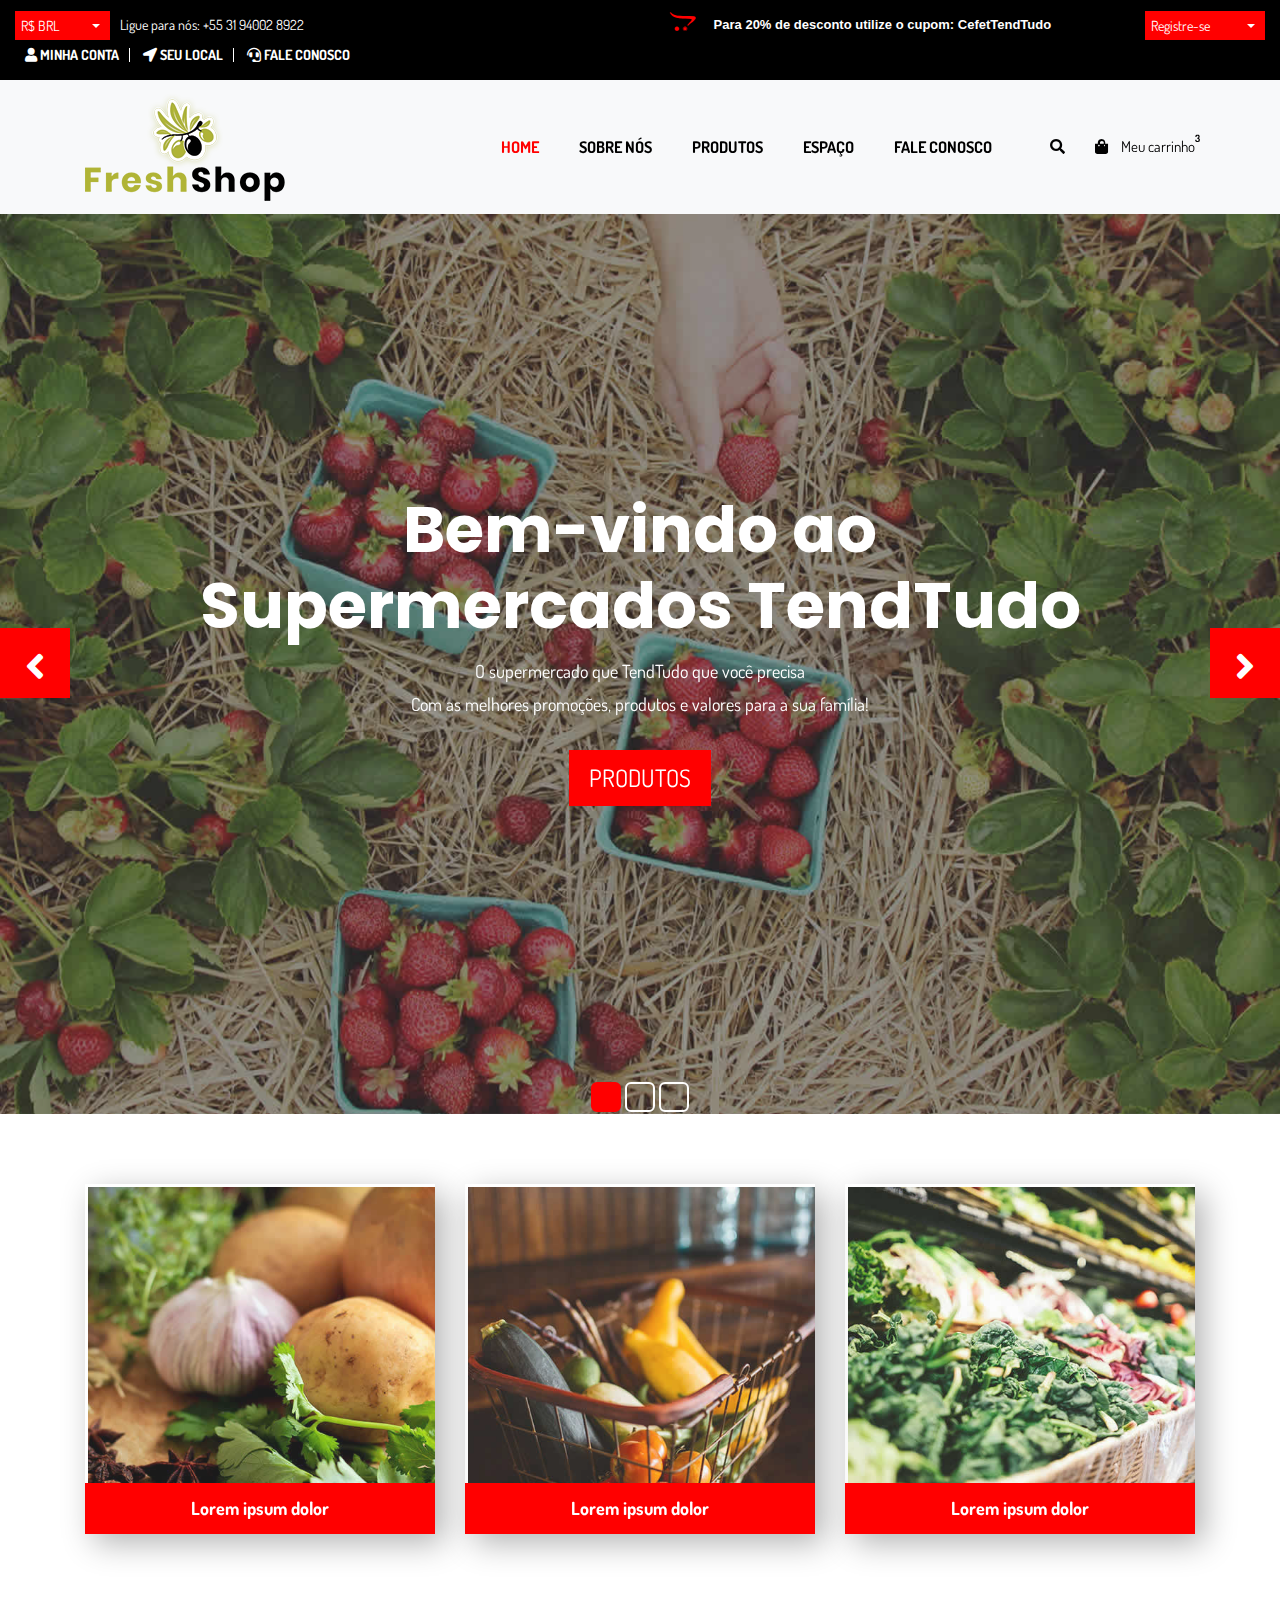
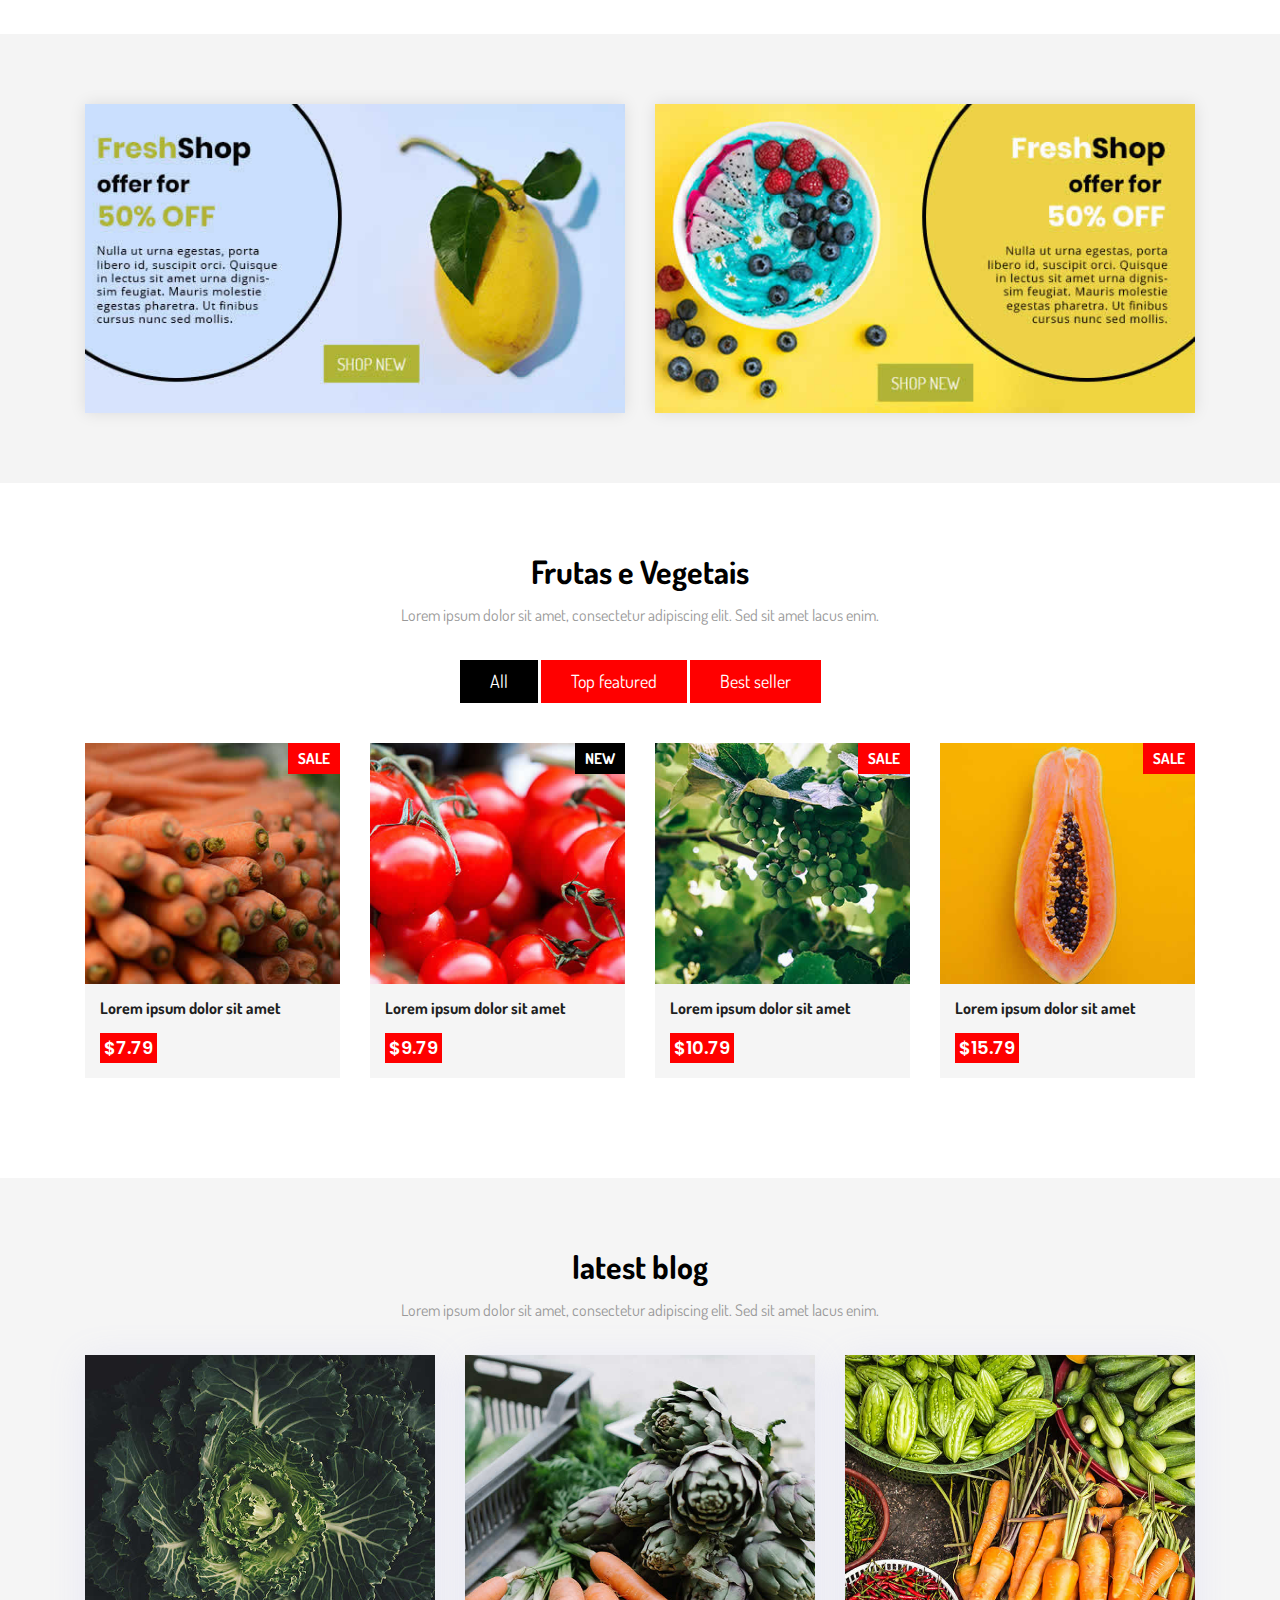
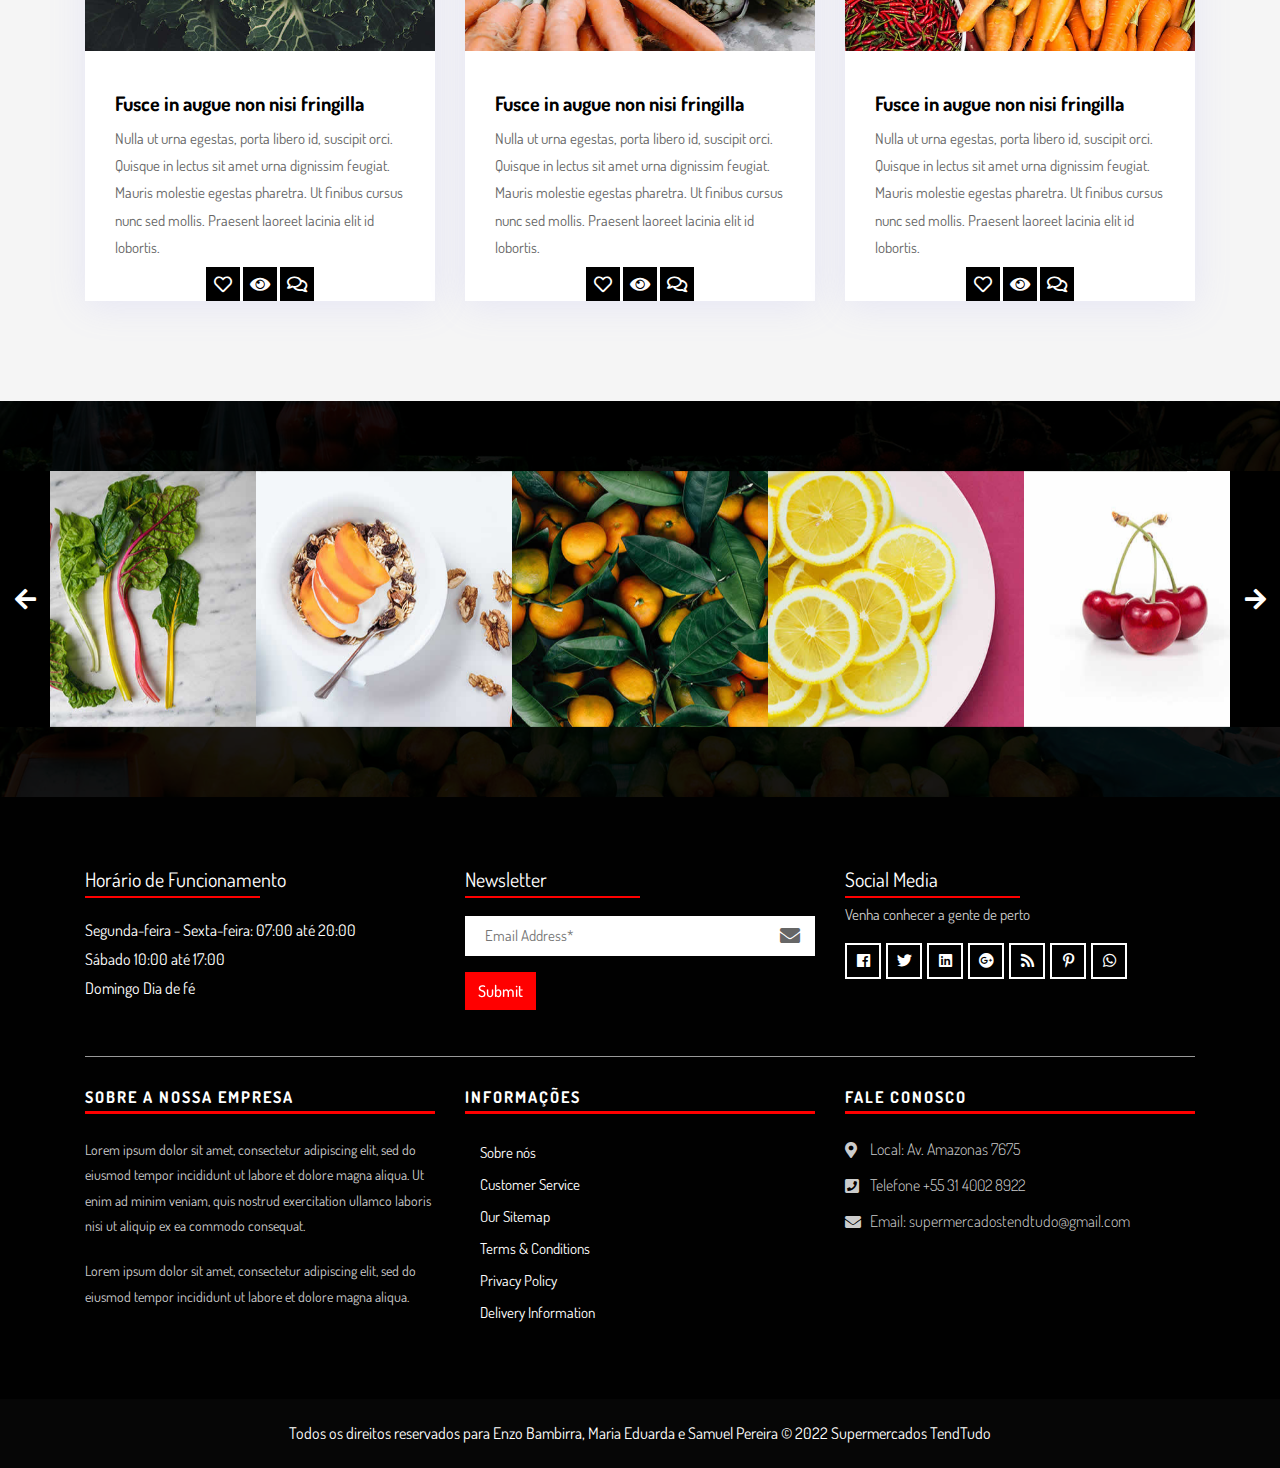
==== TendTudo/supermercado-view-web/src/main/webapp/WEB-INF/index.html @ 56665e5b "Criação camada de visão para web" ====
<!DOCTYPE html>
<html lang="en">
<!-- Basic -->

<head>
    <meta charset="utf-8">
    <meta http-equiv="X-UA-Compatible" content="IE=edge">

    <!-- Mobile Metas -->
    <meta name="viewport" content="width=device-width, initial-scale=1">

    <!-- Site Metas -->
    <title>Freshshop - Ecommerce Bootstrap 4 HTML Template</title>
    <meta name="keywords" content="">
    <meta name="description" content="">
    <meta name="author" content="">

    <!-- Site Icons -->
    <link rel="shortcut icon" href="images/favicon.ico" type="image/x-icon">
    <link rel="apple-touch-icon" href="images/apple-touch-icon.png">

    <!-- Bootstrap CSS -->
    <link rel="stylesheet" href="css/bootstrap.min.css">
    <!-- Site CSS -->
    <link rel="stylesheet" href="css/style.css">
    <!-- Responsive CSS -->
    <link rel="stylesheet" href="css/responsive.css">
    <!-- Custom CSS -->
    <link rel="stylesheet" href="css/custom.css">

    <!--[if lt IE 9]>
      <script src="https://oss.maxcdn.com/libs/html5shiv/3.7.0/html5shiv.js"></script>
      <script src="https://oss.maxcdn.com/libs/respond.js/1.4.2/respond.min.js"></script>
    <![endif]-->

</head>

<body>
    <!-- Start Main Top -->
    <div class="main-top">
        <div class="container-fluid">
            <div class="row">
                <div class="col-lg-6 col-md-6 col-sm-12 col-xs-12">
					<div class="custom-select-box">
                        <select id="basic" class="selectpicker show-tick form-control" data-placeholder="$ USD">
                            <option>R$ BRL</option>
                            <option>¥ JPY</option>
							<option>$ USD</option>
                            <option>€ EUR</option>
						</select>
                    </div>
                    <div class="right-phone-box">
                        <p>Ligue para nós: <a href="#"> +55 31 94002 8922</a></p>
                    </div>
                    <div class="our-link">
                        <ul>
                            <li><a href="#"><i class="fa fa-user s_color"></i> Minha Conta</a></li>
                            <li><a href="#"><i class="fas fa-location-arrow"></i> Seu local </a></li>
                            <li><a href="#"><i class="fas fa-headset"></i> Fale Conosco</a></li>
                        </ul>
                    </div>
                </div>
                <div class="col-lg-6 col-md-6 col-sm-12 col-xs-12">
					<div class="login-box">
						<select id="basic" class="selectpicker show-tick form-control" data-placeholder="Sign In">
							<option>Registre-se</option>
							<option>Login</option>
						</select>
					</div>
                    <div class="text-slid-box">
                        <div id="offer-box" class="carouselTicker">
                            <ul class="offer-box">
                                <li>
                                    <i class="fab fa-opencart"></i> Para 20% de desconto utilize o cupom: CefetTendTudo
                                </li>
                                <li>
                                    <i class="fab fa-opencart"></i> 50% - 80% de desconto em vegetais
                                </li>
                                <li>
                                    <i class="fab fa-opencart"></i> 10% de desconto em bebidas 
                                </li>
                                <li>
                                    <i class="fab fa-opencart"></i> 50% de desconto na padaria
                                </li>
                                <li>
                                    <i class="fab fa-opencart"></i> 10% de desconto em bebidas 
                                </li>
                                <li>
                                    <i class="fab fa-opencart"></i> 50% - 80% de desconto em vegetais
                                </li>
                                <li>
                                    <i class="fab fa-opencart"></i> 20% off Entire Purchase Promo code: offT30
                                </li>
                            </ul>
                        </div>
                    </div>
                </div>
            </div>
        </div>
    </div>
    <!-- End Main Top -->

    <!-- Start Main Top -->
    <header class="main-header">
        <!-- Start Navigation -->
        <nav class="navbar navbar-expand-lg navbar-light bg-light navbar-default bootsnav">
            <div class="container">
                <!-- Start Header Navigation -->
                <div class="navbar-header">
                    <button class="navbar-toggler" type="button" data-toggle="collapse" data-target="#navbar-menu" aria-controls="navbars-rs-food" aria-expanded="false" aria-label="Toggle navigation">
                    <i class="fa fa-bars"></i>
                </button>
                    <a class="navbar-brand" href="index.html"><img src="images/logo.png" class="logo" alt=""></a>
                </div>
                <!-- End Header Navigation -->

                <!-- Collect the nav links, forms, and other content for toggling -->
                <div class="collapse navbar-collapse" id="navbar-menu">
                    <ul class="nav navbar-nav ml-auto" data-in="fadeInDown" data-out="fadeOutUp">
                        <li class="nav-item active"><a class="nav-link" href="index.html">Home</a></li>
                        <li class="nav-item"><a class="nav-link" href="about.html">Sobre nós</a></li>
                        <li class="dropdown">
                            <a href="#" class="nav-link dropdown-toggle arrow" data-toggle="dropdown">PRODUTOS</a>
                            <ul class="dropdown-menu">
								<li><a href="shop.html">Produtos</a></li>
								<li><a href="shop-detail.html">Detalhe dos produtos</a></li>
                                <li><a href="cart.html">Carrinho</a></li>
                                <li><a href="checkout.html">Retirar Produto</a></li>
                                <li><a href="my-account.html">Minha conta</a></li>
                                <li><a href="wishlist.html">Wishlist</a></li>
                            </ul>
                        </li>
                        <li class="nav-item"><a class="nav-link" href="gallery.html">Espaço</a></li>
                        <li class="nav-item"><a class="nav-link" href="contact-us.html">Fale Conosco</a></li>
                    </ul>
                </div>
                <!-- /.navbar-collapse -->

                <!-- Start Atribute Navigation -->
                <div class="attr-nav">
                    <ul>
                        <li class="search"><a href="#"><i class="fa fa-search"></i></a></li>
                        <li class="side-menu">
							<a href="#">
								<i class="fa fa-shopping-bag"></i>
								<span class="badge">3</span> <!-- Número do Carrinho -->
								<p style="margin-left: 10px;">Meu carrinho</p>
							</a>
						</li>
                    </ul>
                </div>
                <!-- End Atribute Navigation -->
            </div>
            <!-- Start Side Menu -->
            <div class="side">
                <a href="#" class="close-side"><i class="fa fa-times"></i></a>
                <li class="cart-box">
                    <ul class="cart-list">
                        <li>
                            <a href="#" class="photo"><img src="images/img-pro-01.jpg" class="cart-thumb" alt="" /></a>
                            <h6><a href="#">Delica omtantur </a></h6>
                            <p>1x - <span class="price">$80.00</span></p>
                        </li>
                        <li>
                            <a href="#" class="photo"><img src="images/img-pro-02.jpg" class="cart-thumb" alt="" /></a>
                            <h6><a href="#">Omnes ocurreret</a></h6>
                            <p>1x - <span class="price">$60.00</span></p>
                        </li>
                        <li>
                            <a href="#" class="photo"><img src="images/img-pro-03.jpg" class="cart-thumb" alt="" /></a>
                            <h6><a href="#">Agam facilisis</a></h6>
                            <p>1x - <span class="price">$40.00</span></p>
                        </li>
                        <li class="total">
                            <a href="#" class="btn btn-default hvr-hover btn-cart">VIEW CART</a>
                            <span class="float-right"><strong>Total</strong>: $180.00</span>
                        </li>
                    </ul>
                </li>
            </div>
            <!-- End Side Menu -->
        </nav>
        <!-- End Navigation -->
    </header>
    <!-- End Main Top -->

    <!-- Start Top Search -->
    <div class="top-search">
        <div class="container">
            <div class="input-group">
                <span class="input-group-addon"><i class="fa fa-search"></i></span>
                <input type="text" class="form-control" placeholder="Search">
                <span class="input-group-addon close-search"><i class="fa fa-times"></i></span>
            </div>
        </div>
    </div>
    <!-- End Top Search -->

    <!-- Start Slider -->
    <div id="slides-shop" class="cover-slides">
        <ul class="slides-container">
            <li class="text-center">
                <img src="images/banner-01.jpg" alt="">
                <div class="container">
                    <div class="row">
                        <div class="col-md-12">
                            <h1 class="m-b-20"><strong>Bem-vindo ao <br> Supermercados TendTudo</strong></h1>
                            <p class="m-b-40">O supermercado que TendTudo que você precisa <br> Com as melhores promoções, produtos e valores para a sua família!</p>
                            <p><a class="btn hvr-hover" href="#">Produtos</a></p>
                        </div>
                    </div>
                </div>
            </li>
            <li class="text-center">
                <img src="images/banner-02.jpg" alt="">
                <div class="container">
                    <div class="row">
                        <div class="col-md-12">
                            <h1 class="m-b-20"><strong>Bem-vindo ao <br> Supermercados TendTudo</strong></h1>
                            <p class="m-b-40">O supermercado que TendTudo que você precisa <br> Com as melhores promoções, produtos e valores para a sua família!</p>
                            <p><a class="btn hvr-hover" href="#">Produtos</a></p>
                        </div>
                    </div>
                </div>
            </li>
            <li class="text-center">
                <img src="images/banner-03.jpg" alt="">
                <div class="container">
                    <div class="row">
                        <div class="col-md-12">
                            <h1 class="m-b-20"><strong>Bem-vindo ao <br> Supermercados TendTudo</strong></h1>   
                            <p class="m-b-40">O supermercado que TendTudo que você precisa <br> Com as melhores promoções, produtos e valores para a sua família!</p>
                            <p><a class="btn hvr-hover" href="#">Produtos</a></p>
                        </div>
                    </div>
                </div>
            </li>
        </ul>
        <div class="slides-navigation">
            <a href="#" class="next"><i class="fa fa-angle-right" aria-hidden="true"></i></a>
            <a href="#" class="prev"><i class="fa fa-angle-left" aria-hidden="true"></i></a>
        </div>
    </div>
    <!-- End Slider -->

    <!-- Start Categories  -->
    <div class="categories-shop">
        <div class="container">
            <div class="row">
                <div class="col-lg-4 col-md-4 col-sm-12 col-xs-12">
                    <div class="shop-cat-box">
                        <img class="img-fluid" src="images/categories_img_01.jpg" alt="" />
                        <a class="btn hvr-hover" href="#">Lorem ipsum dolor</a>
                    </div>
                </div>
                <div class="col-lg-4 col-md-4 col-sm-12 col-xs-12">
                    <div class="shop-cat-box">
                        <img class="img-fluid" src="images/categories_img_02.jpg" alt="" />
                        <a class="btn hvr-hover" href="#">Lorem ipsum dolor</a>
                    </div>
                </div>
                <div class="col-lg-4 col-md-4 col-sm-12 col-xs-12">
                    <div class="shop-cat-box">
                        <img class="img-fluid" src="images/categories_img_03.jpg" alt="" />
                        <a class="btn hvr-hover" href="#">Lorem ipsum dolor</a>
                    </div>
                </div>
            </div>
        </div>
    </div>
    <!-- End Categories -->
	
	<div class="box-add-products">
		<div class="container">
			<div class="row">
				<div class="col-lg-6 col-md-6 col-sm-12">
					<div class="offer-box-products">
						<img class="img-fluid" src="images/add-img-01.jpg" alt="" />
					</div>
				</div>
				<div class="col-lg-6 col-md-6 col-sm-12">
					<div class="offer-box-products">
						<img class="img-fluid" src="images/add-img-02.jpg" alt="" />
					</div>
				</div>
			</div>
		</div>
	</div>

    <!-- Start Products  -->
    <div class="products-box">
        <div class="container">
            <div class="row">
                <div class="col-lg-12">
                    <div class="title-all text-center">
                        <h1>Frutas e Vegetais</h1>
                        <p>Lorem ipsum dolor sit amet, consectetur adipiscing elit. Sed sit amet lacus enim.</p>
                    </div>
                </div>
            </div>
            <div class="row">
                <div class="col-lg-12">
                    <div class="special-menu text-center">
                        <div class="button-group filter-button-group">
                            <button class="active" data-filter="*">All</button>
                            <button data-filter=".top-featured">Top featured</button>
                            <button data-filter=".best-seller">Best seller</button>
                        </div>
                    </div>
                </div>
            </div>

            <div class="row special-list">
                <div class="col-lg-3 col-md-6 special-grid best-seller">
                    <div class="products-single fix">
                        <div class="box-img-hover">
                            <div class="type-lb">
                                <p class="sale">Sale</p>
                            </div>
                            <img src="images/img-pro-01.jpg" class="img-fluid" alt="Image">
                            <div class="mask-icon">
                                <ul>
                                    <li><a href="#" data-toggle="tooltip" data-placement="right" title="View"><i class="fas fa-eye"></i></a></li>
                                    <li><a href="#" data-toggle="tooltip" data-placement="right" title="Compare"><i class="fas fa-sync-alt"></i></a></li>
                                    <li><a href="#" data-toggle="tooltip" data-placement="right" title="Add to Wishlist"><i class="far fa-heart"></i></a></li>
                                </ul>
                                <a class="cart" href="#">Add to Cart</a>
                            </div>
                        </div>
                        <div class="why-text">
                            <h4>Lorem ipsum dolor sit amet</h4>
                            <h5> $7.79</h5>
                        </div>
                    </div>
                </div>

                <div class="col-lg-3 col-md-6 special-grid top-featured">
                    <div class="products-single fix">
                        <div class="box-img-hover">
                            <div class="type-lb">
                                <p class="new">New</p>
                            </div>
                            <img src="images/img-pro-02.jpg" class="img-fluid" alt="Image">
                            <div class="mask-icon">
                                <ul>
                                    <li><a href="#" data-toggle="tooltip" data-placement="right" title="View"><i class="fas fa-eye"></i></a></li>
                                    <li><a href="#" data-toggle="tooltip" data-placement="right" title="Compare"><i class="fas fa-sync-alt"></i></a></li>
                                    <li><a href="#" data-toggle="tooltip" data-placement="right" title="Add to Wishlist"><i class="far fa-heart"></i></a></li>
                                </ul>
                                <a class="cart" href="#">Add to Cart</a>
                            </div>
                        </div>
                        <div class="why-text">
                            <h4>Lorem ipsum dolor sit amet</h4>
                            <h5> $9.79</h5>
                        </div>
                    </div>
                </div>

                <div class="col-lg-3 col-md-6 special-grid top-featured">
                    <div class="products-single fix">
                        <div class="box-img-hover">
                            <div class="type-lb">
                                <p class="sale">Sale</p>
                            </div>
                            <img src="images/img-pro-03.jpg" class="img-fluid" alt="Image">
                            <div class="mask-icon">
                                <ul>
                                    <li><a href="#" data-toggle="tooltip" data-placement="right" title="View"><i class="fas fa-eye"></i></a></li>
                                    <li><a href="#" data-toggle="tooltip" data-placement="right" title="Compare"><i class="fas fa-sync-alt"></i></a></li>
                                    <li><a href="#" data-toggle="tooltip" data-placement="right" title="Add to Wishlist"><i class="far fa-heart"></i></a></li>
                                </ul>
                                <a class="cart" href="#">Add to Cart</a>
                            </div>
                        </div>
                        <div class="why-text">
                            <h4>Lorem ipsum dolor sit amet</h4>
                            <h5> $10.79</h5>
                        </div>
                    </div>
                </div>

                <div class="col-lg-3 col-md-6 special-grid best-seller">
                    <div class="products-single fix">
                        <div class="box-img-hover">
                            <div class="type-lb">
                                <p class="sale">Sale</p>
                            </div>
                            <img src="images/img-pro-04.jpg" class="img-fluid" alt="Image">
                            <div class="mask-icon">
                                <ul>
                                    <li><a href="#" data-toggle="tooltip" data-placement="right" title="View"><i class="fas fa-eye"></i></a></li>
                                    <li><a href="#" data-toggle="tooltip" data-placement="right" title="Compare"><i class="fas fa-sync-alt"></i></a></li>
                                    <li><a href="#" data-toggle="tooltip" data-placement="right" title="Add to Wishlist"><i class="far fa-heart"></i></a></li>
                                </ul>
                                <a class="cart" href="#">Add to Cart</a>
                            </div>
                        </div>
                        <div class="why-text">
                            <h4>Lorem ipsum dolor sit amet</h4>
                            <h5> $15.79</h5>
                        </div>
                    </div>
                </div>
            </div>
        </div>
    </div>
    <!-- End Products  -->

    <!-- Start Blog  -->
    <div class="latest-blog">
        <div class="container">
            <div class="row">
                <div class="col-lg-12">
                    <div class="title-all text-center">
                        <h1>latest blog</h1>
                        <p>Lorem ipsum dolor sit amet, consectetur adipiscing elit. Sed sit amet lacus enim.</p>
                    </div>
                </div>
            </div>
            <div class="row">
                <div class="col-md-6 col-lg-4 col-xl-4">
                    <div class="blog-box">
                        <div class="blog-img">
                            <img class="img-fluid" src="images/blog-img.jpg" alt="" />
                        </div>
                        <div class="blog-content">
                            <div class="title-blog">
                                <h3>Fusce in augue non nisi fringilla</h3>
                                <p>Nulla ut urna egestas, porta libero id, suscipit orci. Quisque in lectus sit amet urna dignissim feugiat. Mauris molestie egestas pharetra. Ut finibus cursus nunc sed mollis. Praesent laoreet lacinia elit id lobortis.</p>
                            </div>
                            <ul class="option-blog">
                                <li><a href="#"><i class="far fa-heart"></i></a></li>
                                <li><a href="#"><i class="fas fa-eye"></i></a></li>
                                <li><a href="#"><i class="far fa-comments"></i></a></li>
                            </ul>
                        </div>
                    </div>
                </div>
                <div class="col-md-6 col-lg-4 col-xl-4">
                    <div class="blog-box">
                        <div class="blog-img">
                            <img class="img-fluid" src="images/blog-img-01.jpg" alt="" />
                        </div>
                        <div class="blog-content">
                            <div class="title-blog">
                                <h3>Fusce in augue non nisi fringilla</h3>
                                <p>Nulla ut urna egestas, porta libero id, suscipit orci. Quisque in lectus sit amet urna dignissim feugiat. Mauris molestie egestas pharetra. Ut finibus cursus nunc sed mollis. Praesent laoreet lacinia elit id lobortis.</p>
                            </div>
                            <ul class="option-blog">
                                <li><a href="#"><i class="far fa-heart"></i></a></li>
                                <li><a href="#"><i class="fas fa-eye"></i></a></li>
                                <li><a href="#"><i class="far fa-comments"></i></a></li>
                            </ul>
                        </div>
                    </div>
                </div>
                <div class="col-md-6 col-lg-4 col-xl-4">
                    <div class="blog-box">
                        <div class="blog-img">
                            <img class="img-fluid" src="images/blog-img-02.jpg" alt="" />
                        </div>
                        <div class="blog-content">
                            <div class="title-blog">
                                <h3>Fusce in augue non nisi fringilla</h3>
                                <p>Nulla ut urna egestas, porta libero id, suscipit orci. Quisque in lectus sit amet urna dignissim feugiat. Mauris molestie egestas pharetra. Ut finibus cursus nunc sed mollis. Praesent laoreet lacinia elit id lobortis.</p>
                            </div>
                            <ul class="option-blog">
                                <li><a href="#"><i class="far fa-heart"></i></a></li>
                                <li><a href="#"><i class="fas fa-eye"></i></a></li>
                                <li><a href="#"><i class="far fa-comments"></i></a></li>
                            </ul>
                        </div>
                    </div>
                </div>
            </div>
        </div>
    </div>
    <!-- End Blog  -->


    <!-- Start Instagram Feed  -->
    <div class="instagram-box">
        <div class="main-instagram owl-carousel owl-theme">
            <div class="item">
                <div class="ins-inner-box">
                    <img src="images/instagram-img-01.jpg" alt="" />
                    <div class="hov-in">
                        <a href="#"><i class="fab fa-instagram"></i></a>
                    </div>
                </div>
            </div>
            <div class="item">
                <div class="ins-inner-box">
                    <img src="images/instagram-img-02.jpg" alt="" />
                    <div class="hov-in">
                        <a href="#"><i class="fab fa-instagram"></i></a>
                    </div>
                </div>
            </div>
            <div class="item">
                <div class="ins-inner-box">
                    <img src="images/instagram-img-03.jpg" alt="" />
                    <div class="hov-in">
                        <a href="#"><i class="fab fa-instagram"></i></a>
                    </div>
                </div>
            </div>
            <div class="item">
                <div class="ins-inner-box">
                    <img src="images/instagram-img-04.jpg" alt="" />
                    <div class="hov-in">
                        <a href="#"><i class="fab fa-instagram"></i></a>
                    </div>
                </div>
            </div>
            <div class="item">
                <div class="ins-inner-box">
                    <img src="images/instagram-img-05.jpg" alt="" />
                    <div class="hov-in">
                        <a href="#"><i class="fab fa-instagram"></i></a>
                    </div>
                </div>
            </div>
            <div class="item">
                <div class="ins-inner-box">
                    <img src="images/instagram-img-06.jpg" alt="" />
                    <div class="hov-in">
                        <a href="#"><i class="fab fa-instagram"></i></a>
                    </div>
                </div>
            </div>
            <div class="item">
                <div class="ins-inner-box">
                    <img src="images/instagram-img-07.jpg" alt="" />
                    <div class="hov-in">
                        <a href="#"><i class="fab fa-instagram"></i></a>
                    </div>
                </div>
            </div>
            <div class="item">
                <div class="ins-inner-box">
                    <img src="images/instagram-img-08.jpg" alt="" />
                    <div class="hov-in">
                        <a href="#"><i class="fab fa-instagram"></i></a>
                    </div>
                </div>
            </div>
            <div class="item">
                <div class="ins-inner-box">
                    <img src="images/instagram-img-09.jpg" alt="" />
                    <div class="hov-in">
                        <a href="#"><i class="fab fa-instagram"></i></a>
                    </div>
                </div>
            </div>
            <div class="item">
                <div class="ins-inner-box">
                    <img src="images/instagram-img-05.jpg" alt="" />
                    <div class="hov-in">
                        <a href="#"><i class="fab fa-instagram"></i></a>
                    </div>
                </div>
            </div>
        </div>
    </div>
    <!-- End Instagram Feed  -->


    <!-- Start Footer  -->
    <footer>
        <div class="footer-main">
            <div class="container">
				<div class="row">
					<div class="col-lg-4 col-md-12 col-sm-12">
						<div class="footer-top-box">
							<h3>Horário de Funcionamento</h3>
							<ul class="list-time">
								<li>Segunda-feira - Sexta-feira: 07:00 até 20:00</li> <li>Sábado 10:00 até 17:00</li> <li>Domingo <span>Dia de fé</span></li>
							</ul>
						</div>
					</div>
					<div class="col-lg-4 col-md-12 col-sm-12">
						<div class="footer-top-box">
							<h3>Newsletter</h3>
							<form class="newsletter-box">
								<div class="form-group">
									<input class="" type="email" name="Email" placeholder="Email Address*" />
									<i class="fa fa-envelope"></i>
								</div>
								<button class="btn hvr-hover" type="submit">Submit</button>
							</form>
						</div>
					</div>
					<div class="col-lg-4 col-md-12 col-sm-12">
						<div class="footer-top-box">
							<h3>Social Media</h3>
							<p>Venha conhecer a gente de perto</p>
							<ul>
                                <li><a href="#"><i class="fab fa-facebook" aria-hidden="true"></i></a></li>
                                <li><a href="#"><i class="fab fa-twitter" aria-hidden="true"></i></a></li>
                                <li><a href="#"><i class="fab fa-linkedin" aria-hidden="true"></i></a></li>
                                <li><a href="#"><i class="fab fa-google-plus" aria-hidden="true"></i></a></li>
                                <li><a href="#"><i class="fa fa-rss" aria-hidden="true"></i></a></li>
                                <li><a href="#"><i class="fab fa-pinterest-p" aria-hidden="true"></i></a></li>
                                <li><a href="#"><i class="fab fa-whatsapp" aria-hidden="true"></i></a></li>
                            </ul>
						</div>
					</div>
				</div>
				<hr>
                <div class="row">
                    <div class="col-lg-4 col-md-12 col-sm-12">
                        <div class="footer-widget">
                            <h4>Sobre a nossa empresa </h4>
                            <p>Lorem ipsum dolor sit amet, consectetur adipiscing elit, sed do eiusmod tempor incididunt ut labore et dolore magna aliqua. Ut enim ad minim veniam, quis nostrud exercitation ullamco laboris nisi ut aliquip ex ea commodo consequat.</p> 
							<p>Lorem ipsum dolor sit amet, consectetur adipiscing elit, sed do eiusmod tempor incididunt ut labore et dolore magna aliqua. </p> 							
                        </div>
                    </div>
                    <div class="col-lg-4 col-md-12 col-sm-12">
                        <div class="footer-link">
                            <h4>Informações</h4>
                            <ul>
                                <li><a href="#">Sobre nós</a></li>
                                <li><a href="#">Customer Service</a></li>
                                <li><a href="#">Our Sitemap</a></li>
                                <li><a href="#">Terms &amp; Conditions</a></li>
                                <li><a href="#">Privacy Policy</a></li>
                                <li><a href="#">Delivery Information</a></li>
                            </ul>
                        </div>
                    </div>
                    <div class="col-lg-4 col-md-12 col-sm-12">
                        <div class="footer-link-contact">
                            <h4>Fale Conosco</h4>
                            <ul>
                                <li>
                                    <p><i class="fas fa-map-marker-alt"></i>Local: Av. Amazonas 7675 <br>
                                </li>
                                <li>
                                    <p><i class="fas fa-phone-square"></i>Telefone <a href="tel:+1-888705770">+55 31 4002 8922</a></p>
                                </li>
                                <li>
                                    <p><i class="fas fa-envelope"></i>Email: <a href="mailto:supermercadostendtudo@gmail.com">supermercadostendtudo@gmail.com</a></p>
                                </li>
                            </ul>
                        </div>
                    </div>
                </div>
            </div>
        </div>
    </footer>
    <!-- End Footer  -->

    <!-- Start copyright  -->
    <div class="footer-copyright">
        <p class="footer-company">Todos os direitos reservados para Enzo Bambirra, Maria Eduarda e Samuel Pereira &copy; 2022 <a href="#">Supermercados TendTudo</a>
    </div>
    <!-- End copyright  -->

    <a href="#" id="back-to-top" title="Back to top" style="display: none;">&uarr;</a>

    <!-- ALL JS FILES -->
    <script src="js/jquery-3.2.1.min.js"></script>
    <script src="js/popper.min.js"></script>
    <script src="js/bootstrap.min.js"></script>
    <!-- ALL PLUGINS -->
    <script src="js/jquery.superslides.min.js"></script>
    <script src="js/bootstrap-select.js"></script>
    <script src="js/inewsticker.js"></script>
    <script src="js/bootsnav.js."></script>
    <script src="js/images-loded.min.js"></script>
    <script src="js/isotope.min.js"></script>
    <script src="js/owl.carousel.min.js"></script>
    <script src="js/baguetteBox.min.js"></script>
    <script src="js/form-validator.min.js"></script>
    <script src="js/contact-form-script.js"></script>
    <script src="js/custom.js"></script>
</body>

</html>
---- TendTudo/supermercado-view-web/src/main/webapp/WEB-INF/css/style.css ----
/*------------------------------------------------------------------
    IMPORT FONTS
-------------------------------------------------------------------*/

@import url('https://fonts.googleapis.com/css?family=Poppins:400,500,600,700,800');
@import url('https://fonts.googleapis.com/css?family=Dosis:200,300,400,500,600,700');


/*

    font-family: 'Poppins', sans-serif;

    font-family: 'Dosis', sans-serif;

*/

/*------------------------------------------------------------------
    IMPORT FILES
-------------------------------------------------------------------*/

@import url(all.css);
@import url(superslides.css);
@import url(bootstrap-select.css);
@import url(carousel-ticker.css);
@import url(code_animate.css);
@import url(bootsnav.css);
@import url(owl.carousel.min.css);
@import url(jquery-ui.css);
@import url(nice-select.css);
@import url(baguetteBox.min.css);

/*------------------------------------------------------------------
    SKELETON
-------------------------------------------------------------------*/
 body {
     color: #666666;
     font-size: 15px;
     font-family: 'Dosis', sans-serif;
     line-height: 1.80857;
}
 a {
     color: #1f1f1f;
     text-decoration: none !important;
     outline: none !important;
     -webkit-transition: all .3s ease-in-out;
     -moz-transition: all .3s ease-in-out;
     -ms-transition: all .3s ease-in-out;
     -o-transition: all .3s ease-in-out;
     transition: all .3s ease-in-out;
}
 h1, h2, h3, h4, h5, h6 {
     letter-spacing: 0;
     font-weight: normal;
     position: relative;
     padding: 0 0 10px 0;
     font-weight: normal;
     line-height: 120% !important;
     color: #1f1f1f;
     margin: 0 
}
 h1 {
     font-size: 24px 
}
 h2 {
     font-size: 22px 
}
 h3 {
     font-size: 18px 
}
 h4 {
     font-size: 16px 
}
 h5 {
     font-size: 14px 
}
 h6 {
     font-size: 13px 
}
 h1 a, h2 a, h3 a, h4 a, h5 a, h6 a {
     color: #212121;
     text-decoration: none!important;
     opacity: 1 
}
 h1 a:hover, h2 a:hover, h3 a:hover, h4 a:hover, h5 a:hover, h6 a:hover {
     opacity: .8 
}
 a {
     color: #1f1f1f;
     text-decoration: none;
     outline: none;
}
 a, .btn {
     text-decoration: none !important;
     outline: none !important;
     -webkit-transition: all .3s ease-in-out;
     -moz-transition: all .3s ease-in-out;
     -ms-transition: all .3s ease-in-out;
     -o-transition: all .3s ease-in-out;
     transition: all .3s ease-in-out;
}
 .btn-custom {
     margin-top: 20px;
     background-color: transparent !important;
     border: 2px solid #ddd;
     padding: 12px 40px;
     font-size: 16px;
}
 .lead {
     font-size: 18px;
     line-height: 30px;
     color: #767676;
     margin: 0;
     padding: 0;
}
 blockquote {
     margin: 20px 0 20px;
     padding: 30px;
}
 ul, li, ol{
     list-style: none;
     margin: 0px;
     padding: 0px;
}
 button:focus{
     outline: none;
     box-shadow: none;
}
 :focus {
     outline: 0;
}
 p{
     margin: 0px;
}
 .bootstrap-select .dropdown-toggle:focus{
     outline: none !important;
}
 .form-control::-moz-placeholder {
     color: #ffffff;
     opacity: 1;
}
 .bootstrap-select .dropdown-toggle:focus{
     box-shadow: none !important 
}
/*------------------------------------------------------------------ LOADER -------------------------------------------------------------------*/
 #back-to-top {
     position: fixed;
     bottom: 40px;
     right: 40px;
     z-index: 9999;
     width: 32px;
     height: 32px;
     text-align: center;
     line-height: 5px;
     background: red;
     color: #ffffff;
     cursor: pointer;
     border: 0;
     border-radius: 0px;
     text-decoration: none;
     transition: opacity 0.2s ease-out;
     font-size: 28px;
}
/*------------------------------------------------------------------ HEADER -------------------------------------------------------------------*/
 .main-top{
     background: #000000;
     padding: 10px 0px;
}
 .custom-select-box{
     float: left;
     width: 95px;
     margin-right: 10px;
}
.custom-select-box .form-control{
     background: none;
     border: none;
}
 .custom-select-box .bootstrap-select .btn-light{
     padding: 4px;
     font-size: 14px;
     background: red;
     color: #fff;
     border: none;
     border-radius: 0px;
}
 .custom-select-box .bootstrap-select .btn-light span{
     padding: 2px;
     line-height: 15px;
}
 .dropdown-toggle::after{
     margin-left: -24px;
}
 .custom-select-box .dropdown-toggle::after {
     display: inline-block;
     width: 0;
     height: 0;
     margin-left: .255em;
     vertical-align: .255em;
     content: "";
     border-top: .3em solid;
     border-right: .3em solid transparent;
     border-bottom: 0;
     border-left: .3em solid transparent;
     position: absolute;
     top: 13px;
     right: 10px;
}
 .bootstrap-select.btn-group .dropdown-toggle .filter-option{
     overflow: inherit;
}
 .bootstrap-select.btn-group .dropdown-menu{
     border: none;
     padding: 0px;
     border-radius: 0px;
}
 .right-phone-box{
     float: left;
     margin-right: 10px;
}
 .right-phone-box p{
     margin: 0px;
     color: #ffffff;
     font-size: 14px;
     line-height: 30px;
}
 .right-phone-box p a{
     color: #ffffff;
}
 .right-phone-box p a:hover{
     color: red;
}
 .offer-box,.slide {
     color: #FFFFFF;
     font-size: 13px;
     padding: 2px 15px;
     font-family: 'Poppins', sans-serif;
}
 .offer-box li {
     font-weight: 600;
}
 .offer-box li i{
     margin-right: 15px;
     color: red;
     font-size: 20px;
}
 .our-link{
     float: left;
}
 .our-link ul li{
     display: inline-block;
     border-right: 1px solid #ffffff;
     padding: 0px 10px;
     line-height: 14px;
}
 .our-link ul{
     line-height: 30px;
}
 .our-link ul li a{
     color: #ffffff;
     font-weight: 700;
     text-transform: uppercase;
     font-size: 14px;
}
 .our-link ul li a:hover{
     color: red;
}
 .our-link ul li:last-child{
     border: none;
}
.login-box{
    float: right;
    width: 120px;
    margin-left: 20px;
}

.login-box .form-control{
     background: none;
     border: none;
}
 .login-box .bootstrap-select .btn-light{
     padding: 4px;
     font-size: 14px;
     background: red;
     color: #fff;
     border: none;
     border-radius: 0px;
}
 .login-box .bootstrap-select .btn-light span{
     padding: 2px;
     line-height: 15px;
}
.login-box .dropdown-toggle::after {
     display: inline-block;
     width: 0;
     height: 0;
     margin-left: .255em;
     vertical-align: .255em;
     content: "";
     border-top: .3em solid;
     border-right: .3em solid transparent;
     border-bottom: 0;
     border-left: .3em solid transparent;
     position: absolute;
     top: 13px;
     right: 10px;
}

.login-box .dropdown-item{
	padding: 5px 10px;
}

.bootstrap-select.btn-group .dropdown-menu a.dropdown-item span.dropdown-item-inner span.text{
	font-size: 13px;
}

 .main-header{
}
 .search a{
     color: red;
}
 .attr-nav > ul > li > a:hover{
     color: red;
}
 nav.navbar.bootsnav ul.nav > li > a{
     margin: 0px;
}
/* Navbar Adjusment =========================== */
/* Navbar Atribute ------*/
 .attr-nav > ul > li > a{
     padding: 28px 15px;
}
 ul.cart-list > li.total > .btn{
     border-bottom: solid 1px #cfcfcf !important;
     color: #000000 ;
     padding: 10px 15px;
     border: none;
     font-weight: 700;
     color: #ffffff;
}
 @media (min-width: 1024px) {
    /* Navbar General ------*/
     nav.navbar ul.nav > li > a{
         padding: 30px 15px;
         font-weight: 600;
    }
     nav.navbar .navbar-brand{
         margin-top: 0;
    }
     nav.navbar .navbar-brand{
         margin-top: 0;
    }
     nav.navbar li.dropdown ul.dropdown-menu{
         border-top: solid 5px;
    }
    /* Navbar Center ------*/
     nav.navbar-center .navbar-brand{
         margin: 0 !important;
    }
    /* Navbar Brand Top ------*/
     nav.navbar-brand-top .navbar-brand{
         margin: 10px !important;
    }
    /* Navbar Full ------*/
     nav.navbar-full .navbar-brand{
         position: relative;
         top: -15px;
    }
    /* Navbar Sidebar ------*/
     nav.navbar-sidebar ul.nav, nav.navbar-sidebar .navbar-brand{
         margin-bottom: 50px;
    }
     nav.navbar-sidebar ul.nav > li > a{
         padding: 10px 15px;
         font-weight: bold;
    }
    /* Navbar Transparent & Fixed ------*/
     nav.navbar.bootsnav.navbar-transparent.white{
         background-color: rgba(255,255,255,0.3);
         border-bottom: solid 1px #bbb;
    }
     nav.navbar.navbar-inverse.bootsnav.navbar-transparent.dark, nav.navbar.bootsnav.navbar-transparent.dark{
         background-color: rgba(0,0,0,0.3);
         border-bottom: solid 1px #555;
    }
     nav.navbar.bootsnav.navbar-transparent.white .attr-nav{
         border-left: solid 1px #bbb;
    }
     nav.navbar.navbar-inverse.bootsnav.navbar-transparent.dark .attr-nav, nav.navbar.bootsnav.navbar-transparent.dark .attr-nav{
         border-left: solid 1px #555;
    }
     nav.navbar.bootsnav.no-background.white .attr-nav > ul > li > a, nav.navbar.bootsnav.navbar-transparent.white .attr-nav > ul > li > a, nav.navbar.bootsnav.navbar-transparent.white ul.nav > li > a, nav.navbar.bootsnav.no-background.white ul.nav > li > a{
         color: #fff;
    }
     nav.navbar.bootsnav.navbar-transparent.dark .attr-nav > ul > li > a, nav.navbar.bootsnav.navbar-transparent.dark ul.nav > li > a{
         color: #eee;
    }
}
 @media (max-width: 992px) {
    /* Navbar General ------*/
     nav.navbar .navbar-brand{
         margin-top: 0;
         position: relative;
         top: -2px;
    }
     nav.navbar .navbar-brand img.logo{
         width: 160px;
    }
     .attr-nav > ul > li > a{
         padding: 16px 15px 15px;
    }
    /* Navbar Mobile slide ------*/
     nav.navbar.navbar-mobile ul.nav > li > a{
         padding: 15px 15px;
    }
     nav.navbar.navbar-mobile ul.nav ul.dropdown-menu > li > a{
         padding-right: 15px !important;
         padding-top: 15px !important;
         padding-bottom: 15px !important;
    }
     nav.navbar.navbar-mobile ul.nav ul.dropdown-menu .col-menu .title{
         padding-right: 30px !important;
         padding-top: 13px !important;
         padding-bottom: 13px !important;
    }
     nav.navbar.navbar-mobile ul.nav ul.dropdown-menu .col-menu ul.menu-col li a{
         padding-top: 13px !important;
         padding-bottom: 13px !important;
    }
    /* Navbar Full ------*/
     nav.navbar-full .navbar-brand{
         top: 0;
         padding-top: 10px;
    }
}
/* Navbar Inverse =================================*/
 nav.navbar.navbar-inverse{
     background-color: #222;
     border-bottom: solid 1px #303030;
}
 nav.navbar.navbar-inverse ul.cart-list > li.total > .btn{
     border-bottom: solid 1px #222 !important;
}
 nav.navbar.navbar-inverse ul.cart-list > li.total .pull-right{
     color: #fff;
}
 nav.navbar.navbar-inverse.megamenu ul.dropdown-menu.megamenu-content .content ul.menu-col li a, nav.navbar.navbar-inverse ul.nav > li > a{
     color: #eee;
}
 nav.navbar.navbar-inverse ul.nav > li.dropdown > a{
     background-color: #222;
}
 nav.navbar.navbar-inverse li.dropdown ul.dropdown-menu > li > a{
     color: #999;
}
 nav.navbar.navbar-inverse ul.nav .dropdown-menu h1, nav.navbar.navbar-inverse ul.nav .dropdown-menu h2, nav.navbar.navbar-inverse ul.nav .dropdown-menu h3, nav.navbar.navbar-inverse ul.nav .dropdown-menu h4, nav.navbar.navbar-inverse ul.nav .dropdown-menu h5, nav.navbar.navbar-inverse ul.nav .dropdown-menu h6{
     color: #fff;
}
 nav.navbar.navbar-inverse .form-control{
     background-color: #333;
     border-color: #303030;
     color: #fff;
}
 nav.navbar.navbar-inverse .attr-nav > ul > li > a{
     color: #eee;
}
 nav.navbar.navbar-inverse .attr-nav > ul > li.dropdown ul.dropdown-menu{
     background-color: #222;
     border-left: solid 1px #303030;
     border-bottom: solid 1px #303030;
     border-right: solid 1px #303030;
}
 nav.navbar.navbar-inverse ul.cart-list > li{
     border-bottom: solid 1px #303030;
     color: #eee;
}
 nav.navbar.navbar-inverse ul.cart-list > li img{
     border: solid 1px #303030;
}
 nav.navbar.navbar-inverse ul.cart-list > li.total{
     background-color: #333;
}
 nav.navbar.navbar-inverse .share ul > li > a{
     background-color: #555;
}
 nav.navbar.navbar-inverse .dropdown-tabs .tab-menu{
     border-right: solid 1px #303030;
}
 nav.navbar.navbar-inverse .dropdown-tabs .tab-menu > ul > li > a{
     border-bottom: solid 1px #303030;
}
 nav.navbar.navbar-inverse .dropdown-tabs .tab-content{
     border-left: solid 1px #303030;
}
 nav.navbar.navbar-inverse .dropdown-tabs .tab-menu > ul > li > a:hover, nav.navbar.navbar-inverse .dropdown-tabs .tab-menu > ul > li > a:focus, nav.navbar.navbar-inverse .dropdown-tabs .tab-menu > ul > li.active > a{
     background-color: #333 !important;
}
 nav.navbar-inverse.navbar-full ul.nav > li > a{
     border:none;
}
 nav.navbar-inverse.navbar-full .navbar-collapse .wrap-full-menu{
     background-color: #222;
}
 nav.navbar-inverse.navbar-full .navbar-toggle{
     background-color: #222 !important;
     color: #6f6f6f;
}
 nav.navbar.bootsnav ul.nav > li > a{
     position: relative;
     font-weight: 700;
     font-size: 16px;
     color: #000000;
	 text-transform: uppercase;
     padding-top: 10px;
     padding-bottom: 10px;
     padding-left: 10px;
     padding-right: 30px;
}
 nav.navbar.bootsnav ul.nav li.active > a{
     color: red;
}
 nav.navbar.bootsnav ul.nav li.active > a:hover{
     color: red;
}
 nav.navbar.bootsnav ul.nav li > a:hover{
     color: red;
}
 nav.navbar.bootsnav ul.nav li.megamenu-fw > a:hover{
     color: red;
}
 @media (min-width: 1024px) {
     nav.navbar.navbar-inverse ul.nav .dropdown-menu{
         background-color: #222 !important;
         border-left: solid 1px #303030 !important;
         border-bottom: solid 1px #303030 !important;
         border-right: solid 1px #303030 !important;
    }
     nav.navbar.navbar-inverse li.dropdown ul.dropdown-menu > li > a{
         border-bottom: solid 1px #303030;
    }
     nav.navbar.navbar-inverse ul.dropdown-menu.megamenu-content .col-menu{
         border-left: solid 1px #303030;
         border-right: solid 1px #303030;
    }
     nav.navbar.navbar-inverse.navbar-transparent.dark{
         background-color: rgba(0,0,0,0.3);
         border-bottom: solid 1px #999;
    }
     nav.navbar.navbar-inverse.navbar-transparent.dark .attr-nav{
         border-left: solid 1px #999;
    }
     nav.navbar.navbar-inverse.no-background.white .attr-nav > ul > li > a, nav.navbar.navbar-inverse.navbar-transparent.dark .attr-nav > ul > li > a, nav.navbar.navbar-inverse.navbar-transparent.dark ul.nav > li > a, nav.navbar.navbar-inverse.no-background.white ul.nav > li > a{
         color: #fff;
    }
     nav.navbar.navbar-inverse.no-background.dark .attr-nav > ul > li > a, nav.navbar.navbar-inverse.no-background.dark .attr-nav > ul > li > a, nav.navbar.navbar-inverse.no-background.dark ul.nav > li > a, nav.navbar.navbar-inverse.no-background.dark ul.nav > li > a{
         color: #3f3f3f;
    }
}
 @media (max-width: 992px) {
     nav.navbar.navbar-inverse .navbar-toggle{
         color: #eee;
         background-color: #222 !important;
    }
     nav.navbar.navbar-inverse .navbar-nav > li > a{
         border-top: solid 1px #303030;
         border-bottom: solid 1px #303030;
    }
     nav.navbar.navbar-inverse ul.nav li.dropdown ul.dropdown-menu > li > a{
         color: #999;
         border-bottom: solid 1px #303030;
    }
     nav.navbar.navbar-inverse .dropdown .megamenu-content .col-menu .title{
         border-bottom: solid 1px #303030;
         color: #eee;
    }
     nav.navbar.navbar-inverse .dropdown .megamenu-content .col-menu ul > li > a{
         border-bottom: solid 1px #303030;
         color: #999 !important;
    }
     nav.navbar.navbar-inverse .dropdown .megamenu-content .col-menu.on:last-child .title{
         border-bottom: solid 1px #303030;
    }
     nav.navbar.navbar-inverse .dropdown-tabs .tab-menu > ul{
         border-top: solid 1px #303030;
    }
     nav.navbar.navbar-inverse.navbar-mobile .navbar-collapse{
         background-color: #222;
    }
}
 @media (max-width: 767px) {
     nav.navbar.navbar-inverse.navbar-mobile ul.nav{
         border-top: solid 1px #222;
    }
}
 .arrow::before{
     font-family: 'FontAwesome';
     content: "\f0d7";
     margin-left: 5px;
     margin-top: 2px;
     border: none;
     display: inline-block;
     vertical-align: inherit;
     position: absolute;
     right: 10px;
     top: 10px;
}
 .dropdown-toggle::after{
     display: none;
}
 nav.navbar.bootsnav ul.navbar-nav li.dropdown ul.dropdown-menu li a{
     display: block;
	 padding: 6px 25px;
}

 nav.navbar.bootsnav ul.navbar-nav li.dropdown ul.dropdown-menu li a:hover{
	 
 }
 nav.navbar.bootsnav li.dropdown ul.dropdown-menu{
     left: auto;
}
.custom-select-box .dropdown-item{
	padding: 5px 10px;
}
 .btn-cart{
}
 .cart-list h6 a{
     font-size: 16px;
     font-weight: 700;
}
 .cart-list h6 a:hover{
     color: red;
}
 ul.cart-list p .price{
     font-weight: normal;
}
.side-menu p{
	display: inline-block;
}
 .col-menu .title{
     font-size: 20px;
     font-weight: 700;
     text-transform: uppercase;
}
 .hvr-hover{
     display: inline-block;
     vertical-align: middle;
     -webkit-transform: perspective(1px) translateZ(0);
     transform: perspective(1px) translateZ(0);
     box-shadow: 0 0 1px rgba(0, 0, 0, 0);
     position: relative;
     background: red;
     -webkit-transition-property: color;
     transition-property: color;
     -webkit-transition-duration: 0.3s;
     transition-duration: 0.3s;
     border-radius: 0;
     box-shadow: none;
}
 .hvr-hover::after {
    content: "";
	position: absolute;
	z-index: -1;
	top: 0;
	left: 0;
	right: 0;
	bottom: 0;
	background: #000000;
	border-radius: 100%;
	-webkit-transform: scale(0);
	transform: scale(0);
	-webkit-transition-property: transform;
	transition-property: transform;
	-webkit-transition-duration: 0.3s;
	transition-duration: 0.3s;
	-webkit-transition-timing-function: ease-out;
	transition-timing-function: ease-out;
}
 .hvr-hover:hover::after{
     -webkit-transform: scale(2);
	 transform: scale(2);
     color: #ffffff;
}
 .hvr-hover{
	 overflow: hidden;
}
 ul.cart-list > li.total > .btn:hover{
     color: #ffffff;
}
 .cart-box{
     margin-top: 40px;
     background: #ffffff;
}
 .main-header.fixed-menu {
     position: fixed;
     visibility: hidden;
     left: 0px;
     top: 0px;
     width: 100%;
     padding: 0px 0px;
     background: #ffffff;
     z-index: 0;
     transition: all 500ms ease;
     -moz-transition: all 500ms ease;
     -webkit-transition: all 500ms ease;
     -ms-transition: all 500ms ease;
     -o-transition: all 500ms ease;
     z-index: 999;
     opacity: 1;
     visibility: visible;
     -ms-animation-name: fadeInDown;
     -moz-animation-name: fadeInDown;
     -op-animation-name: fadeInDown;
     -webkit-animation-name: fadeInDown;
     animation-name: fadeInDown;
     -ms-animation-duration: 500ms;
     -moz-animation-duration: 500ms;
     -op-animation-duration: 500ms;
     -webkit-animation-duration: 500ms;
     animation-duration: 500ms;
     -ms-animation-timing-function: linear;
     -moz-animation-timing-function: linear;
     -op-animation-timing-function: linear;
     -webkit-animation-timing-function: linear;
     animation-timing-function: linear;
     -ms-animation-iteration-count: 1;
     -moz-animation-iteration-count: 1;
     -op-animation-iteration-count: 1;
     -webkit-animation-iteration-count: 1;
     animation-iteration-count: 1;
}
 .main-header.fixed-menu {
     padding: 0px;
     box-shadow: 0 0 8px 0 rgba(0,0,0,.12);
     border-radius: 0;
}
 .top-search .input-group-addon{
     line-height: 40px;
}
 .top-search input.form-control{
     color: #ffffff;
}
/*------------------------------------------------------------------ Slider -------------------------------------------------------------------*/
 .cover-slides{
     height: 100vh;
}
 .slides-navigation a {
     background: red;
     position: absolute;
     height: 70px;
     width: 70px;
     top: 50%;
     font-size: 20px;
     display: block;
     color: #fff;
     line-height: 90px;
     text-align: center;
     transition: all .3s ease-in-out;
}
 .slides-navigation a i{
     font-size: 40px;
}
 .slides-navigation a:hover {
     background: #000000;
}
 .cover-slides .container{
     height: 100%;
     position: relative;
     z-index: 2;
}
 .cover-slides .container > .row {
     -webkit-box-align: center;
     -ms-flex-align: center;
     align-items: center;
}
 .cover-slides .container > .row {
     height: 100%;
}
 .overlay-background {
     background: #333;
     position: absolute;
     height: 100%;
     width: 100%;
     left: 0;
     top: 0;
     opacity: 0.5;
}
 .cover-slides h1{
     font-family: 'Poppins', sans-serif;
     font-weight: 500;
     font-size: 64px;
     color: #fff;
}
 .cover-slides p{
     font-size: 18px;
     color: #fff;
     padding-bottom: 30px;
}
 .slides-pagination a{
     border: 2px solid #ffffff;
	 border-radius: 6px;
}
 .slides-pagination a.current{
     background: red;
     border: 2px solid red;
}
 .cover-slides p a{
     font-size: 24px;
     color: #ffffff;
     border: none;
     text-transform: uppercase;
     padding: 10px 20px;
}
/*------------------------------------------------------------------ Categories Shop -------------------------------------------------------------------*/
 .categories-shop{
     padding: 70px 0px;
}
 .shop-cat-box{
     margin-bottom: 30px;
     position: relative;
     padding: 3px;
     overflow: hidden;
     border: 0px solid #000000;
	 box-shadow: 9px 9px 30px 0px rgba(0, 0, 0, 0.3);
	-webkit-transition: all 0.3s ease;
	transition: all 0.3s ease-in-out 0s;
}
 .shop-cat-box img{
     margin: -10px 0 0 -10px;
     max-width: none;
     width: -webkit-calc(100% + 10px);
     width: calc(100% + 10px);
     opacity: 0.9;
     -webkit-transition: opacity 0.35s, -webkit-transform 0.35s;
     transition: opacity 0.35s, transform 0.35s;
     -webkit-transform: translate3d(10px,10px,0);
     transform: translate3d(10px,10px,0);
     -webkit-backface-visibility: hidden;
     backface-visibility: hidden;
}
 .shop-cat-box:hover img{
     opacity: 0.6;
     -webkit-transform: translate3d(0,0,0);
     transform: translate3d(0,0,0);
}
 .shop-cat-box a{
     position: absolute;
     z-index: 2;
     bottom: 0px;
     left: 0px;
     right: 0;
     margin: 0 auto;
     text-align: center;
     border: none;
     color: #ffffff;
     font-size: 18px;
     font-weight: 700;
     padding: 12px 0px;
}

.box-add-products{
	padding: 70px 0px;
	background-color: #f4f4f4;
}

.offer-box{
	position: relative;
	overflow: hidden;
}

.offer-box-products{
	box-shadow: 0px 0px 15px 0px rgba(0, 0, 0, 0.1);
	-webkit-transition: all 0.3s ease;
	transition: all 0.3s ease-in-out 0s;
}

.offer-box-products:hover{
	-webkit-transform: translateY(6px);
	transform: translateY(6px);
	box-shadow: 0px 9px 15px 0px rgba(0, 0, 0, 0.1);
}

/*------------------------------------------------------------------ Products -------------------------------------------------------------------*/
 .title-all{
     margin-bottom: 30px;
}
 .title-all h1{
     font-size: 32px;
     font-weight: 700;
     color: #000000;
}
 .title-all p{
     color: #999999;
     font-size: 16px;
}
 .products-box{
     padding: 70px 0px;
}
 .special-menu{
     margin-bottom: 40px;
}
 .filter-button-group{
     display: inline-block;
}
 .filter-button-group button{
     background: red;
     color: #ffffff;
     border: none;
     cursor: pointer;
     padding: 5px 30px;
     font-size: 18px;
}
 .filter-button-group button.active{
     background: #000000;
}
 .filter-button-group button{
}
 .products-single {
     overflow: hidden;
     position: relative;
     margin-bottom: 30px;
}
 .products-single .box-img-hover{
     overflow: hidden;
     position: relative;
}
 .box-img-hover img{
     margin: 0 auto;
     text-align: center;
     display: block;
}
 .type-lb{
     position: absolute;
     top: 0px;
     right: 0px;
     z-index:8;
}
 .type-lb .sale{
     background: red;
     color: #ffffff;
     padding: 2px 10px;
     font-weight: 700;
     text-transform: uppercase;
}
 .type-lb .new{
     background: #000000;
     color: #ffffff;
     padding: 2px 10px;
     font-weight: 700;
     text-transform: uppercase;
}
 .why-text{
     background: #f5f5f5;
     padding: 15px;
}
 .why-text h4{
     font-size: 16px;
     font-weight: 700;
     padding-bottom: 15px;
}
 .why-text h5{
     font-size: 18px;
     font-family: 'Poppins', sans-serif;
     padding: 4px;
	 display: inline-block;
	 background: red;
	 color: #ffffff;
     font-weight: 600;
}
 .mask-icon{
     width: 100%;
     height: 100%;
     position: absolute;
     overflow: hidden;
     top: 0;
     left: 0;
}
 .mask-icon ul{
     display: inline-block;
	 position: absolute;
	 bottom: 0;
	 right: 0;
}
 .mask-icon ul li{
     background: red;
}
 .mask-icon ul li a{
     color: #ffffff;
     padding: 5px 10px;
     display: block;
}
 .mask-icon a.cart{
     background: red;
     position: absolute;
     bottom: 0;
     left: 0px;
     padding: 10px 20px;
     font-weight: 700;
     color: #ffffff;
}
 .mask-icon a.cart:hover{
     background: #000000;
     color: #ffffff;
}
 .mask-icon ul li a:hover{
     background: #000000;
     color: #ffffff;
}
 .products-single .mask-icon{
     background: rgba(1,1,1, 0.5);
     top: -100%;
     -ms-filter: "progid: DXImageTransform.Microsoft.Alpha(Opacity=0)";
     filter: alpha(opacity=0);
     opacity: 0;
     -webkit-transition: all 0.3s ease-out 0.5s;
     -moz-transition: all 0.3s ease-out 0.5s;
     -o-transition: all 0.3s ease-out 0.5s;
     -ms-transition: all 0.3s ease-out 0.5s;
     transition: all 0.3s ease-out 0.5s;
}
 .products-single:hover .mask-icon{
     -ms-filter: "progid: DXImageTransform.Microsoft.Alpha(Opacity=100)";
     filter: alpha(opacity=100);
     opacity: 1;
     top: 0px;
     -webkit-transition-delay: 0s;
     -moz-transition-delay: 0s;
     -o-transition-delay: 0s;
     -ms-transition-delay: 0s;
     transition-delay: 0s;
     -webkit-animation: bounceY 0.9s linear;
     -moz-animation: bounceY 0.9s linear;
     -ms-animation: bounceY 0.9s linear;
     animation: bounceY 0.9s linear;
}
 @keyframes bounceY {
     0% {
         transform: translateY(-205px);
    }
     40% {
         transform: translateY(-100px);
    }
     65% {
         transform: translateY(-52px);
    }
     82% {
         transform: translateY(-25px);
    }
     92% {
         transform: translateY(-12px);
    }
     55%, 75%, 87%, 97%, 100% {
         transform: translateY(0px);
    }
}
 @-moz-keyframes bounceY {
     0% {
         -moz-transform: translateY(-205px);
    }
     40% {
         -moz-transform: translateY(-100px);
    }
     65% {
         -moz-transform: translateY(-52px);
    }
     82% {
         -moz-transform: translateY(-25px);
    }
     92% {
         -moz-transform: translateY(-12px);
    }
     55%, 75%, 87%, 97%, 100% {
         -moz-transform: translateY(0px);
    }
}
 @-webkit-keyframes bounceY {
     0% {
         -webkit-transform: translateY(-205px);
    }
     40% {
         -webkit-transform: translateY(-100px);
    }
     65% {
         -webkit-transform: translateY(-52px);
    }
     82% {
         -webkit-transform: translateY(-25px);
    }
     92% {
         -webkit-transform: translateY(-12px);
    }
     55%, 75%, 87%, 97%, 100% {
         -webkit-transform: translateY(0px);
    }
}




/*------------------------------------------------------------------ Blog -------------------------------------------------------------------*/
 .latest-blog{
     padding: 70px 0px;
     background: #f5f5f5;
}
 .blog-box{
     -webkit-box-shadow: 0px 5px 35px 0px rgba(148, 146, 245, 0.15);
     box-shadow: 0px 5px 35px 0px rgba(148, 146, 245, 0.15);
     background: #ffffff;
     margin-bottom: 30px;
}
 .blog-content{
     position: relative;
}
 .title-blog{
     padding: 40px 30px 40px 30px;
}
 .title-blog h3{
     font-size: 20px;
     font-weight: 700;
     color: #000000;
}
 .title-blog p{
     margin: 0px;
}
 .option-blog {
     position: absolute;
     bottom: 0px;
     left: 0px;
	 right: 0px;
	 margin: 0 auto;
	 text-align: center;
}
 .option-blog li{
	 display: inline-block;
 }
 .option-blog li a{
     background: #000000;
     display: inline-block;
     font-size: 18px;
     color: #ffffff;
     width: 34px;
     height: 34px;
     text-align: center;
     line-height: 34px;
}
 .option-blog li a:hover{
     background: red;
     color: #ffffff;
}
 .tooltip-inner {
     background-color: red;
}
 .tooltip.bs-tooltip-right .arrow:before {
     border-right-color: red !important;
     padding-top: 0px !important;
     top: 0px !important;
}
 .tooltip.bs-tooltip-left .arrow:before {
     border-left-color: red !important;
	 padding-top: 0px !important;
	 padding-right: 5px !important;
     top: 0px !important;
}
 .tooltip.bs-tooltip-bottom .arrow:before {
     border-right-color: red !important;
}
 .tooltip.bs-tooltip-top .arrow:before {
     border-top-color: red !important;
	 padding-top: 0px !important;
     top: 0px !important;
}
/*------------------------------------------------------------------ Instagram Feed -------------------------------------------------------------------*/
 .instagram-box{
     padding: 70px 0px;
     background: url(../images/ins-bg.jpg) no-repeat center center;
     background-size: auto auto;
     -webkit-background-size: cover;
     -moz-background-size: cover;
     -ms-background-size: cover;
     -o-background-size: cover;
     background-size: cover;
     position: relative;
}
 .instagram-box::before{
     background: rgba(0,0,0,0.9);
     width: 100%;
     height: 100%;
     left: 0px;
     top: 0px;
     content: "" ;
     position: absolute;
     z-index: 0;
}
 .main-instagram.owl-carousel .owl-nav button.owl-prev{
     background: #000000;
     position: absolute;
     z-index: 1;
     display: block;
     height: 100%;
     width: 50px;
     line-height: 0px;
     font-size: 24px;
     cursor: pointer;
     color: #ffffff;
     top: 0;
     padding: 0;
     margin-top: 0;
     opacity: 1;
     left: 0px;
     -webkit-transition: all 0.3s ease;
     -o-transition: all 0.3s ease;
     transition: all 0.3s ease;
}
 .main-instagram.owl-carousel .owl-nav button.owl-next{
     background: #000000;
     position: absolute;
     z-index: 1;
     display: block;
     height: 100%;
     width: 50px;
     line-height: 0px;
     font-size: 24px;
     cursor: pointer;
     color: #ffffff;
     top: 0;
     padding: 0;
     margin-top: 0;
     opacity: 1;
     right: 0px;
     -webkit-transition: all 0.3s ease;
     -o-transition: all 0.3s ease;
     transition: all 0.3s ease;
}
 .main-instagram.owl-carousel .owl-nav button.owl-next:hover, .main-instagram.owl-carousel .owl-nav button.owl-prev:hover{
     background: red;
}
 .ins-inner-box{
     position: relative;
}
 .hov-in{
     opacity: 0;
     background: rgba(211,59,51, 0.5);
     bottom: -100%;
     position: absolute;
     width: 100%;
     height: 100%;
     -webkit-transition: all 0.3s ease-out 0.5s;
     -moz-transition: all 0.3s ease-out 0.5s;
     -o-transition: all 0.3s ease-out 0.5s;
     -ms-transition: all 0.3s ease-out 0.5s;
     transition: all 0.3s ease-out 0.5s;
     text-align: center;
     display: table;
}
 .hov-in a{
     display: table-cell;
     vertical-align: middle;
     height: 100%;
}
 .hov-in i{
     color: #000000;
     font-size: 48px;
     position: relative;
     z-index: 2;
}
 .hov-in a i:hover{
     color: #ffffff;
}
 .ins-inner-box:hover .hov-in{
     bottom: 0;
     opacity: 1;
}
/*------------------------------------------------------------------ Footer Main -------------------------------------------------------------------*/
 .footer-main{
     padding: 70px 0px;
     background: #010101;
}
.footer-main hr{
	border-top: 1px solid rgba(255,255,255,.6);
}
.footer-top-box{
	margin-bottom: 30px;
}
.footer-top-box h3{
	color: #ffffff;
	position: relative;
	font-size: 20px;
}
.footer-top-box h3::before {
    border-bottom: 2px solid red;
    content: "";
    height: 3px;
    width: 50%;
    position: absolute;
    bottom: 3px;
    left: 0px;
}
.list-time{
	margin-top: 15px;
}
.footer-top-box .list-time li{
	color: #ffffff;
	font-size: 16px;
	display: block;
	float: none;
}

.newsletter-box{
	margin-top: 15px;
	position: relative;
}
.newsletter-box input{
	height: 40px;
	border: none;
	padding: 0 10px;
	background: transparent;
	border-radius: 0;
	background: #fff;
	padding: 0 20px;
	width: 100%;
}
.newsletter-box i{
	position: absolute;
	right: 15px;
	top: 10px;
	font-size: 20px;
}
.newsletter-box button{	
	color: #ffffff;
	font-size: 16px;
	font-weight: 500;
	
}
 .footer-top-box p{
	 padding-bottom: 15px;
	 color: #cccccc;
 }

 .footer-top-box ul{
     display: inline-block;
}
 .footer-top-box ul li {
     float: left;
     margin-right: 5px;
}
 .footer-top-box ul li a {
     color: #ffffff;
     display: inline-block;
     width: 36px;
     height: 36px;
     border: 2px solid #ffffff;
     text-align: center;
     line-height: 32px;
}
 .footer-top-box ul li a:hover {
     color: red;
     border-color: red;
}
.footer-widget, .footer-link, .footer-link-contact{
	margin-top: 15px;
}
 .footer-widget h4 {
     color: #ffffff;
     font-size: 16px;
     text-transform: uppercase;
     letter-spacing: 2px;
     margin-bottom: 20px;
     position: relative;
     font-weight: 700;
}
 .footer-widget h4::before {
     border-bottom: 3px solid red;
     content: "";
     height: 3px;
     width: 100%;
     position: absolute;
     bottom: 3px;
     left: 0px;
}
 .footer-widget p {
     color: #cccccc;
     font-weight: 400;
     font-size: 14px;
     padding-bottom: 20px;
}

 .footer-link{
}
 .footer-link h4{
     color: #ffffff;
     font-size: 16px;
     text-transform: uppercase;
     letter-spacing: 2px;
     margin-bottom: 20px;
     position: relative;
     font-weight: 700;
}
 .footer-link h4::before {
     border-bottom: 3px solid red;
     content: "";
     height: 3px;
     width: 100%;
     position: absolute;
     bottom: 3px;
     left: 0px;
}
 .footer-link ul li {
     margin-right: 5px;
}
 .footer-link ul li a {
     color: #ffffff;
     text-align: left;
     display: block;
     line-height: 32px;
     position: relative;
     padding-left: 15px;
     transition: all .3s ease-in-out;
     -webkit-transition: all .3s ease-in-out;
     -moz-transition: all .3s ease-in-out;
     -o-transition: all .3s ease-in-out;
     -ms-transition: all .3s ease-in-out;
}
 .footer-link ul li a::before {
     font-family: FontAwesome;
     content: "\f105";
     position: absolute;
     left: 5px;
     line-height: 35px;
     font-size: 16px;
     transition: all .3s ease-in-out;
     -webkit-transition: all .3s ease-in-out;
     -moz-transition: all .3s ease-in-out;
     -o-transition: all .3s ease-in-out;
     -ms-transition: all .3s ease-in-out;
}
 .footer-link ul li a:hover::before {
     left: 5px;
}
 .footer-link ul li a:hover {
     color: red;
     border-color: red;
     padding-left: 20px;
}
 .footer-link-contact h4{
     color: #ffffff;
     font-size: 16px;
     text-transform: uppercase;
     letter-spacing: 2px;
     margin-bottom: 20px;
     position: relative;
     font-weight: 700;
}
 .footer-link-contact h4::before {
     border-bottom: 3px solid red;
     content: "";
     height: 3px;
     width: 100%;
     position: absolute;
     bottom: 3px;
     left: 0px;
}
 .footer-link-contact ul li{
     margin-bottom: 12px;
}
 .footer-link-contact ul li i{
     position: absolute;
     left: 0;
     top: 5px;
     padding-right: 6px;
}
 .footer-link-contact ul li p{
     padding-left: 25px;
     color: #cccccc;
     position: relative;
}
 .footer-link-contact ul li p{
     font-size: 16px;
     color: #cccccc;
     font-weight: 300;
     padding-right: 16px;
     line-height: 24px;
}
 .footer-link-contact ul li p a{
     color: #cccccc;
}
 .footer-link-contact ul li p a:hover{
     color: red;
}
/*------------------------------------------------------------------ Copyright -------------------------------------------------------------------*/
 .footer-copyright{
     background: #060606;
     padding: 20px 0px;
     position: relative;
}
 .footer-copyright p {
     text-align: center;
     color: #ffffff;
     font-size: 16px;
}
 .footer-copyright p a{
     color: #ffffff;
}
 .footer-copyright p a:hover{
     color: red;
}
/*------------------------------------------------------------------ All Pages -------------------------------------------------------------------*/
 .all-title-box{
     background: url("../images/all-bg-title.jpg") no-repeat center center;
     -webkit-background-size: cover;
     -moz-background-size: cover;
     -ms-background-size: cover;
     -o-background-size: cover;
     background-size: cover;
     text-align: center;
     background-attachment: fixed;
     padding: 70px 0px;
     position: relative;
}
 .all-title-box::before{
     background: rgba(0,0,0,0.6);
     content: "";
     position: absolute;
     z-index: 0;
     width: 100%;
     height: 100%;
     left: 0px;
     top: 0px;
}
 .all-title-box h2{
     font-size: 28px;
     font-weight: 700;
     color: #ffffff;
	 float: left;
     padding: 10px 0px;
}
 .all-title-box .breadcrumb{
     background: red;
     margin: 0px;
     display: inline-block;
     border-radius: 0px;
	 float: right;
}
 .all-title-box .breadcrumb li{
     display: inline-block;
     color: #000000;
     font-size: 16px;
}
 .all-title-box .breadcrumb li a{
     color: #ffffff;
     font-size: 16px;
}
 .all-title-box .breadcrumb-item + .breadcrumb-item::before{
     color: #000000;
}
 .about-box-main{
     padding: 70px 0px;
}
 .noo-sh-title{
     font-size: 28px;
     text-transform: uppercase;
     font-style: normal;
     font-weight: 700;
	 margin-bottom: 30px;
}
.noo-sh-title-top{
     font-size: 28px;
     text-transform: uppercase;
     font-style: normal;
     font-weight: 700;
	 margin-bottom: 0px;
}
 .about-box-main p{
     padding-bottom: 20px;
}
 .service-block-inner {
     padding: 15px 20px;
     position: relative;
     margin-bottom: 30px;
}

.about-box-main a{
	color: #ffffff;
	font-size: 18px;
	font-weight: 700;
	border: none;
}

.about-box-main a.btn{
	padding: 12px 15px;
}

 .service-block-inner::before {
     content: "";
     width: 100%;
     height: 5px;
     border-radius: 0px;
     background: #000000;
     position: absolute;
     top: 0;
     left: 0;
     transition: all 0.5s ease 0s;
}
 .service-block-inner::after {
     content: "";
     width: 100%;
     height: 0;
     border-radius: 0px;
     background: red;
     position: absolute;
     top: 0;
     left: 0;
	 z-index: -1;
     transition: all 0.5s ease 0s;
}
 .service-block-inner h3 {
     font-size: 24px;
     text-transform: uppercase;
     font-weight: 600;
}
 .service-block-inner p {
     margin: 0px;
     font-size: 16px;
     font-weight: 300;
     padding-bottom: 0px;
}
 .service-block-inner:hover::after {
     height: 100%;
}

.service-block-inner:hover h3{
	color: #ffffff;
	transition: all 0.5s ease 0s;
}

.service-block-inner:hover p{
	color: #ffffff;
	transition: all 0.5s ease 0s;
}

 .our-team{
     box-shadow: 0 0 0 rgba(0, 0, 0, 0.3);
     overflow: hidden;
     position: relative;
     transition: all 0.3s ease 0s;
}
 .our-team:hover{
     box-shadow: 0 0 10px rgba(0, 0, 0, 0.2);
}
 .our-team img{
     width: 100%;
     height: auto;
     transition: all 0.3s ease-in-out 0s;
}
 .our-team:hover img{
     opacity: 0.5;
}
 .our-team .team-content{
     color: #000;
     opacity: 1;
     position: absolute;
     bottom: 0px;
     left: 0px;
	 background: #ffffff;
	 padding-left: 55px;
	 width: 100%;
     transition: all 0.3s ease 0s;
}
 .our-team .title{
     display: block;
     font-size: 20px;
     font-weight: 700;
     margin: 0 0 7px 0;
}
 .our-team .post{
     display: block;
     font-size: 15px;
}
 .our-team .social{
     list-style: none;
     padding: 0;
     margin: 0;
     width: 35px;
     text-align: center;
     opacity: 0;
     position: absolute;
     bottom: 35px;
	 right: 0px;
     transition: all 0.3s ease 0s;
}
 .our-team:hover .social{
     opacity: 1;
}
 .our-team .social li{
     display: block;
}
 .our-team .social li a{
     display: inline-block;
     width: 35px;
     height: 35px;
     line-height: 35px;
     background: #000000;
     font-size: 17px;
     color: #fff;
     opacity: 0.9;
     position: relative;
     transform: translate(35px, -35px);
     transition: all 0.3s ease-in-out 0s 
}
 .our-team .social li a:hover{
     width: 35px;
     background: red;
     transition-delay: 0s;
}
 .our-team .icon{
     width: 35px;
     height: 35px;
     line-height: 35px;
     background: red;
     text-align: center;
     color: #fff;
     position: absolute;
     bottom: 0;
}
 .team-description{
     padding: 20px 0px;
}
 .team-description p{
     font-size: 14px;
     margin: 0px;
}
 .hover-team:hover .social{
     opacity: 1;
}
 .hover-team:hover .social li:nth-child(1) a{
     transition-delay: 0.3s;
}
 .hover-team:hover .social li:nth-child(2) a{
     transition-delay: 0.2s;
}
 .hover-team:hover .social li:nth-child(3) a{
     transition-delay: 0.1s;
}
 .hover-team:hover .social li:nth-child(4) a{
     transition-delay: 0.0s;
}
 .hover-team:hover .social li a{
     transform: translate(0, 0) 
}
 .hover-team:hover img{
     opacity: 0.5;
}
 .hover-team .team-content .title{
     border-bottom: 2px solid red;
}
 .shop-box-inner{
     padding: 70px 0px;
}
 .search-product {
     position: relative;
}
 .search-product input[type="text"] {
     background: #333333;
     border: 0;
     box-shadow: none;
     border-radius: 0;
     color: #ffffff;
     height: 55px;
     font-weight: 300;
     font-size: 16px;
     margin-bottom: 15px;
     padding: 0 20px;
     -webkit-transition: all .5s ease;
     -moz-transition: all .5s ease;
     transition: all .5s ease;
     width: 100%;
     outline: 0;
}
 .search-product .form-control::-moz-placeholder {
     color: #ffffff;
     opacity: 1;
}
 .search-product button {
     background: #000000;
     color: #ffffff;
     font-size: 18px;
     position: absolute;
     right: 0px;
     padding: 12px 15px;
     top: 0;
     line-height: 27px;
     border: none;
     cursor: pointer;
     height: 100%;
}
 .search-product button:hover{
     background: red;
}
 .filter-sidebar-left{
     margin-bottom: 20px;
}
 .title-left{
     font-size: 16px;
     border-bottom: 3px solid #000000;
     margin-bottom: 20px;
}
 .title-left h3{
     font-weight: 700;
}
 .list-group-item {
     border: none;
     padding: 5px 20px;
     font-size: 14px;
}
 .text-muted {
     padding: 10px 0px;
}
 .list-group-item[data-toggle="collapse"]::after {
     width: 0;
     height: 0;
     position: absolute;
     top: calc(50% - 12px);
     right: 10px;
     content: '';
     -webkit-transition: top .2s,-webkit-transform .2s;
     transition: top .2s,-webkit-transform .2s;
     transition: transform .2s,top .2s;
     transition: transform .2s,top .2s,-webkit-transform .2s;
     font-family: FontAwesome;
     content: "\f105";
}
 .list-group-tree .list-group-collapse .list-group {
     margin-left: 25px;
     border-left: 1px solid #ced4da;
}
 .list-group-tree .list-group-item.active {
     color: red;
     background-color: #fff;
     font-weight: 700;
}
 .list-group-tree .list-group-collapse .list-group > .list-group-item::before {
     position: absolute;
     top: 14px;
     left: 0;
     content: '';
     width: 8px;
     height: 1px;
     background-color: #ced4da;
}
 .list-group-tree .list-group-item:hover {
     color: red;
     background-color: #fff;
     outline: 0;
     font-weight: 700;
}
 .filter-price-left{
     margin-bottom: 20px;
}
 #slider-range .ui-slider-handle {
     background-color: red;
     border: 2px solid #fff;
     border-radius: 50%;
     cursor: pointer;
     height: 21px;
     top: -6px;
     transition: none 0s ease 0s;
     width: 21px;
     box-shadow: 0px 0px 6.65px 0.35px rgba(0,0,0,0.15);
}
 #slider-range .ui-slider-range {
     background-color: red;
     border-radius: 0;
}
 #slider-range {
     background: #000000;
     border: medium none;
     border-radius: 50px;
     float: left;
     height: 10px;
     margin-top: 14px;
     width: 100%;
}
 .price-box-slider p{
     clear: both;
     margin-top: 20px;
     display: inline-block;
     width: 100%;
}
 .price-box-slider p input{
     margin-top: 5px;
}
 .price-box-slider p button{
     border: none;
     color: #ffffff;
     float: right;
}
 .brand-box {
     display: inline-block;
     width: 100%;
     height: 259px;
     position: relative;
}
 .product-item-filter{
     border-bottom: 1px solid #000000;
     border-top: 1px solid #000000;
     display: -webkit-box;
     display: -ms-flexbox;
     display: -webkit-flex;
     display: flex;
     -webkit-box-pack: justify;
     -ms-flex-pack: justify;
     -webkit-justify-content: space-between;
     justify-content: space-between;
     padding: 5px 0;
}
 .nice-select.wide{
     width: 75%;
}
 .product-item-filter .toolbar-sorter-right span{
     line-height: 42px;
     padding-right: 15px;
     float: left;
}
 .product-item-filter .toolbar-sorter-right{
     width: 65%;
}
 .toolbar-sorter-right{
     float: left;
}
 .toolbar-sorter-right .bootstrap-select.form-control:not([class*="col-"]){
     width: 77%;
     float: right;
}
 .toolbar-sorter-right .bootstrap-select.btn-group > .dropdown-toggle{
     padding: 0px;
     border-radius: 0px;
     border: none;
}
 .toolbar-sorter-right .bootstrap-select.btn-group .dropdown-toggle .filter-option{
     padding-left: 15px;
}
 .toolbar-sorter-right .btn-light{
     background: #000000;
     color: #ffffff;
}
 .toolbar-sorter-right .btn-light:hover{
     background: red;
     border-radius: 0px;
     border: none;
}
 .toolbar-sorter-right .show > .btn-light.dropdown-toggle{
     background-color: red;
}
 .toolbar-sorter-right .bootstrap-select .dropdown-toggle:focus{
     background: red;
}
 .toolbar-sorter-right .dropup .dropdown-toggle::after{
     position: absolute;
     right: 15px;
     top: 18px;
}
 .product-item-filter p{
     float: right;
     line-height: 42px;
}
 .product-item-filter .nav-tabs{
     border: none;
     float: right;
}
 .nav > li {
     position: relative;
     display: inline-block;
     vertical-align: middle;
}
 .product-item-filter li .nav-link {
     border: none;
     border-radius: 0px;
     color: #111111;
     font-size: 18px;
     padding: 4px 12px;
}
 .product-item-filter li .nav-link.active {
     background: red;
     border: none;
     color: #ffffff;
}
 .product-item-filter li .nav-link:hover {
     background: #000000;
     border: none;
     color: #ffffff;
}
 .product-categori{
     margin-bottom: 30px;
}
 .product-categorie-box{
     margin-top: 20px;
}
 .tab-content, .tab-pane{
     width: 100%;
}
 .why-text.full-width h4 {
     font-size: 24px;
     font-weight: 700;
     padding-bottom: 15px;
}
 .why-text.full-width h5 del{
     font-size: 13px;
     color: #666;
}
 .why-text.full-width h5{
     color: #000000;
     font-weight: 700;
}
 .why-text.full-width p{
     padding-bottom: 20px;
}
 .why-text.full-width a{
     padding: 10px 20px;
     font-weight: 700;
     color: #ffffff;
     border: none;
}
 .list-view-box{
     margin-bottom: 30px;
}
 .list-view-box:hover .mask-icon{
     -ms-filter: "progid: DXImageTransform.Microsoft.Alpha(Opacity=100)";
     filter: alpha(opacity=100);
     opacity: 1;
     top: 0px;
     -webkit-transition-delay: 0s;
     -moz-transition-delay: 0s;
     -o-transition-delay: 0s;
     -ms-transition-delay: 0s;
     transition-delay: 0s;
     -webkit-animation: bounceY 0.9s linear;
     -moz-animation: bounceY 0.9s linear;
     -ms-animation: bounceY 0.9s linear;
     animation: bounceY 0.9s linear;
}
 .cart-box-main{
     padding: 70px 0px;
}
 .table-main table thead{
     background: red;
     color: #ffffff;
}
 .table-main .table thead th{
     font-size: 18px;
}
 .table-main table td.thumbnail-img{
     width: 120px;
}
 .table-main table td{
     vertical-align: middle;
     font-size: 16px;
}
 .quantity-box input{
     width: 60px;
     border: 2px solid #000000;
     text-align: center;
}
 .quantity-box input:focus{
     border-color: red;
}
 .name-pr a{
     font-weight: 700;
     font-size: 18px;
     color: #000000;
}
 .remove-pr{
     text-align: center;
}
 .coupon-box .input-group .form-control {
     min-height: 50px;
     border-radius: 0px;
     font-weight: 400;
     border: 1px solid #e8e8e8;
     box-shadow: none !important;
}
 .coupon-box .input-group .form-control::-moz-placeholder{
     color: #000000;
}
 .coupon-box .input-group .input-group-append .btn-theme {
     background: #000000;
     color: #ffffff;
     border: none;
     border-radius: 0px;
     font-size: 16px;
     padding: 0px 20px;
}
 .coupon-box .input-group .input-group-append .btn-theme:hover {
     background: red;
}
 .update-box input[type="submit"]{
     background: #000000;
     border: medium none;
     border-radius: 0;
     -webkit-box-shadow: none;
     box-shadow: none;
     color: #fff;
     display: inline-block;
     float: right;
     cursor: pointer;
     font-size: 16px;
     font-weight: 500;
     height: 50px;
     line-height: 40px;
     margin-right: 15px;
     padding: 0 20px;
     text-shadow: none;
     text-transform: uppercase;
     -webkit-transition: all 0.3s ease 0s;
     transition: all 0.3s ease 0s;
     white-space: nowrap;
     width: inherit;
}
 .update-box input[type="submit"]:hover{
     background: red;
}
 .order-box h3{
     font-size: 16px;
     color: #222222;
     font-weight: 700;
}
 .order-box h4 {
     font-size: 16px;
     padding: 0px;
     line-height: 35px !important;
}
 .order-box .font-weight-bold{
     font-size: 18px;
}
 .gr-total h5 {
     font-weight: 700;
     color: red;
     font-size: 18px;
     margin: 0px;
     padding: 0px;
     line-height: 35px !important;
}
 .gr-total .h5{
     margin: 0px;
     font-weight: 700;
     line-height: 35px;
}
 .my-account-box-main{
     padding: 70px 0px;
}
 .shopping-box a{
     font-size: 18px;
     color: #ffffff;
     border: none;
     padding: 10px 20px;
}
 .payment-icon {
     display: inline-block;
     padding: 10px 0px;
}
 .payment-icon ul li {
     width: 20%;
     float: left;
}
 .needs-validation label {
     font-size: 16px;
     margin-bottom: 0px;
     line-height: 24px;
}
 .needs-validation .form-control {
     min-height: 40px;
     border-radius: 0px;
     border: 1px solid #e8e8e8;
     box-shadow: none !important;
     font-size: 14px;
}
 .needs-validation .form-control:focus {
     border: 1px solid red !important;
}
 .review-form-box .form-control{
     min-height: 40px;
     border-radius: 0px;
     border: 1px solid #e8e8e8;
     box-shadow: none !important;
     font-size: 14px;
}
 .custom-checkbox .custom-control-input:checked ~ .custom-control-label::before {
     background-color: red;
     box-shadow: none;
}
 .custom-radio .custom-control-input:checked ~ .custom-control-label::before {
     background-color: red;
     box-shadow: none;
}
 .new-account-login h5 {
     font-size: 18px;
     color: #1111111;
     font-weight: 600;
}
 .new-account-login h5 a:hover{
     color: red;
}
 .review-form-box button{
     padding: 10px 20px;
     color: #ffffff;
     font-size: 18px;
     border: none;
}
 .wide.w-100{
     min-height: 40px;
     border: 1px solid #e8e8e8;
}
 .wide.w-100 option{
     min-height: 40px;
}
 .custom-control-input:focus ~ .custom-control-label::before{
     box-shadow: none;
}
 .odr-box a {
     font-size: 18px;
     color: #111111;
     font-weight: 700;
}
 .account-box{
     text-align: center;
     background: #ffffff;
     padding: 30px;
     border: 1px solid #000000;
}
 .bottom-box {
     border-top: 1px solid #eee;
     margin-bottom: 30px;
     margin-top: 30px;
     padding-top: 15px;
}
 .bottom-box .account-box {
     min-height: 205px;
}
 .account-box {
     border: 2px solid #000000;
     margin-top: 15px;
}
 .my-account-page a{
     color: #000000;
}
 .my-account-page a:hover{
     color: red;
}
 .service-icon i{
     font-size: 34px;
}
 .my-account-page a:hover i{
}
 .service-desc p{
     font-size: 16px;
}
 .service-desc h4{
     text-decoration: underline;
     font-size: 18px;
     font-weight: 700;
}
 .service-icon a{
     background: rgba(0, 0, 0, 0.9);
     -webkit-transition: -webkit-transform ease-out 0.1s, background 0.2s;
     -moz-transition: -moz-transform ease-out 0.1s, background 0.2s;
     transition: transform ease-out 0.1s, background 0.2s;
}
 .service-icon a{
     display: inline-block;
     font-size: 0px;
     cursor: pointer;
     margin: 15px 0px;
     width: 90px;
     height: 90px;
     line-height: 110px;
     border-radius: 50%;
     text-align: center;
     position: relative;
     z-index: 1;
     color: #ffffff;
}
 .service-icon a::after {
     pointer-events: none;
     position: absolute;
     width: 100%;
     height: 100%;
     border-radius: 50%;
     content: '';
     -webkit-box-sizing: content-box;
     -moz-box-sizing: content-box;
     box-sizing: content-box;
     content: "";
     top: 0;
     left: 0;
     padding: 0;
     z-index: -1;
     box-shadow: 0 0 0 2px rgba(255,255,255,0.1);
     opacity: 0;
     -webkit-transform: scale(0.9);
     -moz-transform: scale(0.9);
     -ms-transform: scale(0.9);
     transform: scale(0.9);
}
 .service-icon a:hover::after{
     -webkit-animation: sonarEffect 1.3s ease-out 75ms;
     -moz-animation: sonarEffect 1.3s ease-out 75ms;
     animation: sonarEffect 1.3s ease-out 75ms;
}
 .service-icon a:hover{
     background: rgba(251, 183, 20, 1);
     -webkit-transform: scale(0.93);
     -moz-transform: scale(0.93);
     -ms-transform: scale(0.93);
     transform: scale(0.93);
     color: #fff;
}
 @-webkit-keyframes sonarEffect {
     0% {
         opacity: 0.3;
    }
     40% {
         opacity: 0.5;
         box-shadow: 0 0 0 2px rgba(0, 53, 68, 0.1), 0 0 10px 10px red, 0 0 0 10px rgba(0, 53, 68, 0.5);
    }
     100% {
         box-shadow: 0 0 0 2px rgba(0, 53, 68, 0.1), 0 0 10px 10px red, 0 0 0 10px rgba(0, 53, 68, 0.5);
         -webkit-transform: scale(1.5);
         opacity: 0;
    }
}
 @-moz-keyframes sonarEffect {
     0% {
         opacity: 0.3;
    }
     40% {
         opacity: 0.5;
         box-shadow: 0 0 0 2px rgba(0, 53, 68, 0.1), 0 0 10px 10px red, 0 0 0 10px rgba(0, 53, 68, 0.5);
    }
     100% {
         box-shadow: 0 0 0 2px rgba(0, 53, 68, 0.1), 0 0 10px 10px red, 0 0 0 10px rgba(0, 53, 68, 0.5);
         -moz-transform: scale(1.5);
         opacity: 0;
    }
}
 @keyframes sonarEffect {
     0% {
         opacity: 0.3;
    }
     40% {
         opacity: 0.5;
         box-shadow: 0 0 0 2px rgba(0, 53, 68, 0.1), 0 0 10px 10px red, 0 0 0 10px rgba(0, 53, 68, 0.5);
    }
     100% {
         box-shadow: 0 0 0 2px rgba(0, 53, 68, 0.1), 0 0 10px 10px #3851bc, 0 0 0 10px rgba(0, 53, 68, 0.5);
         transform: scale(1.5);
         opacity: 0;
    }
}
 .add-pr a{
     padding: 10px 20px;
     font-weight: 700;
     color: #ffffff;
     border: none;
}
 .wishlist-box-main{
     padding: 70px 0px;
}
 .services-box-main{
     padding: 70px 0px;
}
 .contact-box-main{
     padding: 70px 0px;
}
 .contact-info-left{
     padding: 20px;
     background: url(../images/contact-bg.jpg) no-repeat center;
	 background-size: cover;
}
 .contact-info-left h2{
     font-size: 22px;
     font-weight: 700;
}
 .contact-info-left p{
     margin-bottom: 15px;
}
 .contact-info-left ul li{
     margin-bottom: 12px;
}
 .contact-info-left ul li p{
     font-size: 16px;
     color: #222222;
     font-weight: 300;
     padding-right: 16px;
     padding-left: 25px;
     line-height: 24px;
     position: relative;
}
 .contact-info-left ul li p i{
     position: absolute;
     left: 0;
     top: 5px;
     padding-right: 6px;
     color: red;
}
 .contact-info-left ul li p a:hover{
     color: red;
}
 .contact-form-right{
     padding: 20px;
}
 .contact-form-right h2{
     font-size: 24px;
     font-weight: 700;
}
 .contact-form-right p{
     margin-bottom: 15px;
}
 .contact-form-right .form-group .form-control::-moz-placeholder{
     color: #999999;
}
 .contact-form-right .form-group .form-control{
     border-radius: 0px;
     min-height: 40px;
}
 .contact-form-right .form-group {
     margin-bottom: 30px;
     position: relative;
}
 .contact-form-right .form-group .form-control:focus{
     border: 1px solid red;
     box-shadow: none;
}
 .submit-button button{
     padding: 10px 20px;
     font-weight: 700;
     color: #ffffff;
     border: none;
}
 .help-block.with-errors{
     position: absolute;
     right: 0;
     background: red;
     color: #fff;
     padding: 0px 15px;
}
 .help-block ul li{
     color: #fff;
}
 .shop-detail-box-main{
     padding: 70px 0px;
}
 .single-product-slider .carousel-control-prev {
     bottom: auto;
     background: #111111;
     width: 6%;
     padding: 10px 0;
     background-image: none;
     top: 40%;
}
 .single-product-slider .carousel-control-next {
     bottom: auto;
     background: #111111;
     width: 6%;
     padding: 10px 0;
     background-image: none;
     top: 40%;
}
 .single-product-slider .carousel-indicators li img {
     opacity: 0.5;
}
 .single-product-slider .carousel-indicators li.active img {
     opacity: 1;
}
 .carousel-indicators{
     position: relative;
     bottom: 0;
     background: #000000;
}
 .carousel-indicators li{
     width: 30%;
     height: 100%;
     cursor: pointer;
}
 .single-product-details h2{
     color: #000000;
     font-weight: 700;
     font-size: 24px;
}
 .single-product-details h5 {
     color: red;
     font-weight: 700;
     font-size: 18px;
}
 .single-product-details h5 del {
     font-size: 13px;
     color: #666;
}
 .available-stock span {
     font-size: 15px;
}
 .available-stock span a {
     color: red;
}
 .single-product-details h4{
     font-size: 18px;
     font-weight: 700;
     margin-top: 20px;
}
 .single-product-details p{
     font-size: 16px;
     margin-bottom: 20px;
}
 .single-product-details ul{
     display: inline-block;
     width: 100%;
     border: 1px #000000 dashed;
     margin-bottom: 30px;
}
 .single-product-details ul li{
     width: 50%;
     float: left;
     padding: 0px 15px;
}
 .size-st .bootstrap-select > .dropdown-toggle.btn-light{
     background: #000000;
     border: none;
     border-radius: 0px;
     color: #ffffff;
}
 .quantity-box input{
     width: 100%;
}
 .price-box-bar{
     margin-bottom: 30px;
}
 .price-box-bar a{
     padding: 10px 20px;
     font-weight: 700;
     color: #ffffff;
     border: none;
}
 .add-to-btn .add-comp {
     float: left;
}
 .add-to-btn .share-bar {
     float: right;
}
 .add-comp a{
     padding: 10px 20px;
     font-weight: 700;
     color: #ffffff;
     border: none;
}
 .share-bar{
}
 .share-bar a {
     background: red;
     color: #ffffff;
     padding: 5px 10px;
     display: inline-block;
     width: 34px;
     text-align: center;
}
 .share-bar a {
}
 .featured-products-box{
}
 .featured-products-box .owl-nav{
     position: absolute;
     margin: 0 auto;
     left: 0;
     right: 0;
     bottom: -20px;
     text-align: center;
}
 .featured-products-box .owl-nav button.owl-prev{
     background: #000000;
     color: #ffffff;
     width: 38px;
     height: 38px;
     text-align: center;
}
 .featured-products-box .owl-nav button.owl-next{
     background: #000000;
     color: #ffffff;
     width: 38px;
     height: 38px;
     text-align: center;
}
 .featured-products-box .owl-nav button.owl-prev:hover, .featured-products-box .owl-nav button.owl-next:hover{
     background: red;
}
 .table-responsive .table td, .table-responsive .table th {
     vertical-align: middle;
     white-space: nowrap;
}
 
.card-outline-secondary .card-body a{
	color: #ffffff;
	font-size: 18px;
	font-weight: 700;
	padding: 12px 25px;
	border: none;
}
---- TendTudo/supermercado-view-web/src/main/webapp/WEB-INF/css/responsive.css ----
/* only small desktops */
/* tablets */
/* only small tablets */
@media only screen and (min-width: 992px) and (max-width: 1199px) {
    nav.navbar.bootsnav ul.nav > li > a{
        padding-top: 10px;
        padding-bottom: 10px;
        padding-left: 10px;
        padding-right: 30px;
    }
}
@media (min-width: 768px) and (max-width: 991px) {
    nav.navbar.bootsnav .navbar-header{
        width: 100%;
    }
    .navbar-light .navbar-toggler{
        border-color: #b0b435;
        color: #010101;
        border-radius: 0px;
        margin-right: 7px;
        padding-top: 6px;
        padding-top: 6px;
        float: left;
        margin-top: 20px;
    }
    nav.navbar.bootsnav ul.nav > li > a{
        padding: 5px 15px;
    }
    nav.navbar.bootsnav .navbar-nav{
        padding: 0px;
        margin: 0px;
    }
    .custom-select-box{
        display: none;
    }
    .attr-nav{
        top: 10px;
    }
    nav.navbar.bootsnav ul.nav li.dropdown ul.dropdown-menu{
        position: initial !important;
        top: 0px;
    }
    nav.bootsnav .megamenu-content .col-menu{
        -ms-flex: 0 0 100%;
        flex: 0 0 100%;
        max-width: 100%;
    }
    .col-menu .title{
        font-size: 16px;
    }
    .product-item-filter p{
        float: none;
    }
    .product-item-filter{
        margin: 30px 0px;
    }
    .product-categorie-box{
        margin: 30px 0px;
    }
    .toolbar-sorter-right .bootstrap-select.form-control:not([class*="col-"]){
        width: 70%;
    }
    .add-comp a{
        margin-bottom: 30px;
    }
    .add-to-btn .share-bar{
        float: none;
    }
    .contact-info-left{
        margin-bottom: 30px;
    }
    .right-phone-box{
        display: none;
    }
}
/* mobile or only mobile */
@media (max-width: 767px) {
    nav.navbar.bootsnav .navbar-header{
        width: 80%;
    }
    .navbar-light .navbar-toggler{
        border-color: #b0b435;
        color: #010101;
        border-radius: 0px;
        margin-right: 7px;
        padding-top: 6px;
        padding-bottom: 6px;
        float: left;
        margin-top: 28px;
    }
    nav.navbar.bootsnav ul.nav > li > a{
        padding: 5px 15px;
    }
    nav.navbar.bootsnav .navbar-nav{
        padding: 0px;
        margin: 0px;
    }
    .cover-slides h1{
        font-size: 28px;
    }
    .cover-slides p{
        font-size: 16px;
    }
    .cover-slides p a{
        font-size: 18px;
    }
    .offer-box li i{
        font-size: 18px;
    }
    .offer-box li{
        font-size: 12px;
    }
    .custom-select-box{
        display: none;
    }
    .right-phone-box, .our-link{
        float: none;
        text-align: center;
    }
    .filter-button-group button{
        font-size: 14px;
        padding: 5px 18px;
        margin-bottom: 3px;
    }
    .title-blog h3{
        font-size: 16px;
    }
    .footer-widget{
        margin-bottom: 30px;
    }
    .footer-link{
        margin-bottom: 30px;
    }
    nav.navbar.bootsnav ul.nav li.dropdown ul.dropdown-menu{
        position: initial !important;
        top: 0px;
    }
    .col-menu .title{
        font-size: 16px;
    }
    nav.navbar.bootsnav ul.nav li.dropdown ul.dropdown-menu > li > a:hover{
        color: #b0b435;
    }
    .hover-team{
        margin-bottom: 30px;
    }
    .product-categori{
        margin-bottom: 30px;
    }
    .product-item-filter .toolbar-sorter-right{
        width: 100%;
    }
    .product-item-filter p{
        float: none;
    }
    .product-item-filter{
        margin: 30px 0px;
    }
    .product-categorie-box{
        margin: 30px 0px;
    }
    .toolbar-sorter-right .bootstrap-select.form-control:not([class*="col-"]){
        width: 70%;
    }
    .why-text.full-width h4{
        font-size: 20px;
    }
    .coupon-box{
        margin-bottom: 30px;
    }
    .update-box input[type="submit"]{
        margin-right: 0px;
    }
    .single-product-slider{
        margin-bottom: 30px;
    }
    .single-product-details h2{
        font-size: 18px;
    }
    .add-comp a{
        margin-bottom: 30px;
    }
    .add-to-btn .share-bar{
        float: none;
    }
    .contact-info-left{
        margin-bottom: 30px;
    }
    .attr-nav{
        top: 15px;
    }
    .right-phone-box{
        display: none;
    }
    .text-slid-box{
        display: none;
    }
    .login-box{
        float: none;
        text-align: center;
        margin: 0 auto;
    }
    .offer-box-products{
        margin-bottom: 30px;
    }
}
@media only screen and (min-width: 280px) and (max-width: 599px) {
    .navbar-light .navbar-toggler{
        border-color: #b0b435;
        color: #010101;
        border-radius: 0px;
        margin-right: 7px;
        padding-top: 6px;
        padding-bottom: 6px;
    }
    nav.navbar.bootsnav ul.nav > li > a{
        padding: 5px 15px;
    }
    nav.navbar.bootsnav .navbar-nav{
        padding: 0px;
        margin: 0px;
    }
    .cover-slides h1{
        font-size: 28px;
    }
    .cover-slides p{
        font-size: 16px;
    }
    .cover-slides p a{
        font-size: 18px;
    }
    .offer-box li i{
        font-size: 11px;
    }
    .offer-box li{
        font-size: 9px;
    }
    .custom-select-box{
        display: none;
    }
    .right-phone-box, .our-link{
        float: none;
        text-align: center;
    }
    .filter-button-group button{
        font-size: 14px;
        padding: 5px 18px;
        margin-bottom: 3px;
    }
    .title-blog h3{
        font-size: 16px;
    }
    .footer-widget{
        margin-bottom: 30px;
    }
    .footer-link{
        margin-bottom: 30px;
    }
    nav.navbar.bootsnav ul.nav li.dropdown ul.dropdown-menu{
        position: initial !important;
        top: 0px;
    }
    .col-menu .title{
        font-size: 16px;
    }
    nav.navbar.bootsnav ul.nav li.dropdown ul.dropdown-menu > li > a:hover{
        color: #b0b435;
    }
    .hover-team{
        margin-bottom: 30px;
    }
    .product-categori{
        margin-bottom: 30px;
    }
    .product-item-filter .toolbar-sorter-right{
        width: 100%;
    }
    .product-item-filter p{
        float: none;
    }
    .product-item-filter{
        margin: 30px 0px;
    }
    .product-categorie-box{
        margin: 30px 0px;
    }
    .toolbar-sorter-right .bootstrap-select.form-control:not([class*="col-"]){
        width: 70%;
    }
    .why-text.full-width h4{
        font-size: 20px;
    }
    .coupon-box{
        margin-bottom: 30px;
    }
    .update-box input[type="submit"]{
        margin-right: 0px;
    }
    .single-product-slider{
        margin-bottom: 30px;
    }
    .single-product-details h2{
        font-size: 18px;
    }
    .add-comp a{
        margin-bottom: 30px;
    }
    .add-to-btn .share-bar{
        float: none;
    }
    .contact-info-left{
        margin-bottom: 30px;
    }
    .right-phone-box{
        display: none;
    }
    .text-slid-box{
        display: none;
    }
    .login-box{
        float: none;
        text-align: center;
        margin: 0 auto;
    }
    .offer-box-products{
        margin-bottom: 30px;
    }
    .side-menu p{
        display: none;
    }
}
---- TendTudo/supermercado-view-web/src/main/webapp/WEB-INF/css/custom.css ----
/** ADD YOUR AWESOME CODES HERE **/
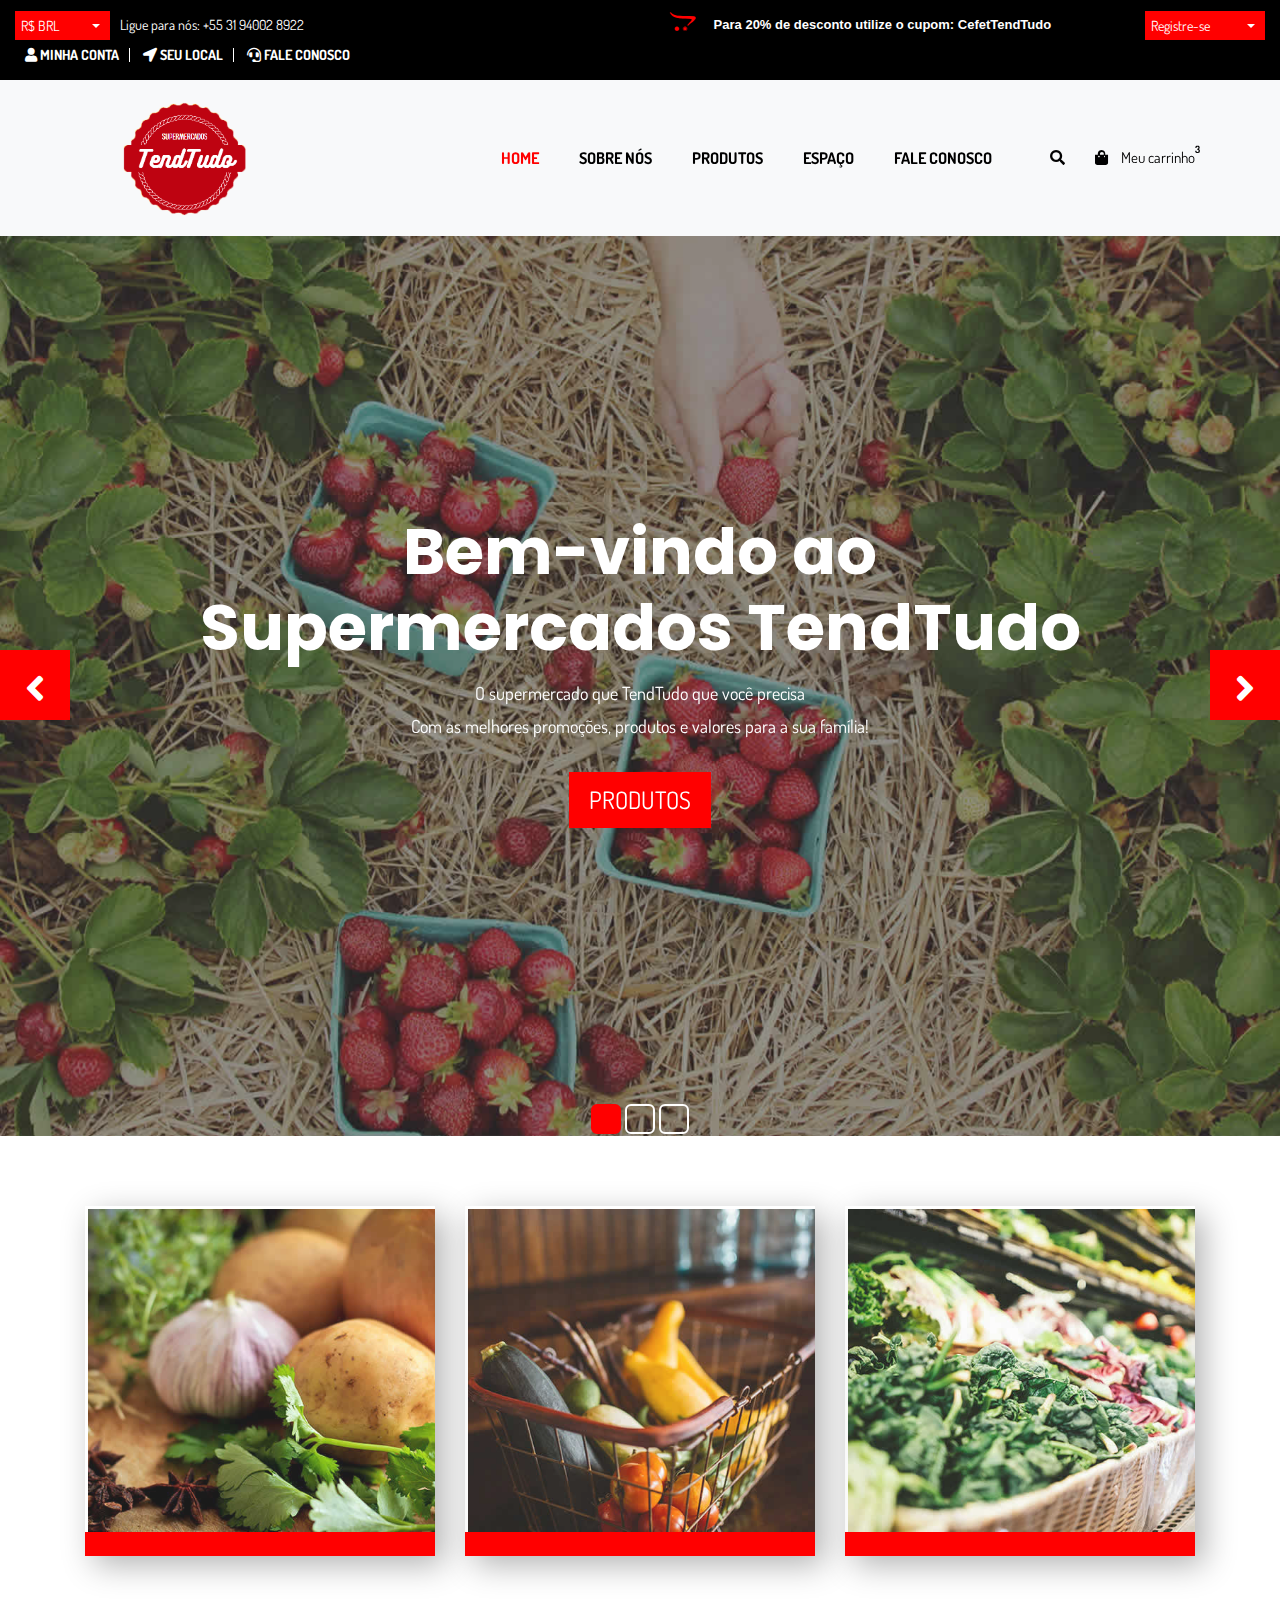
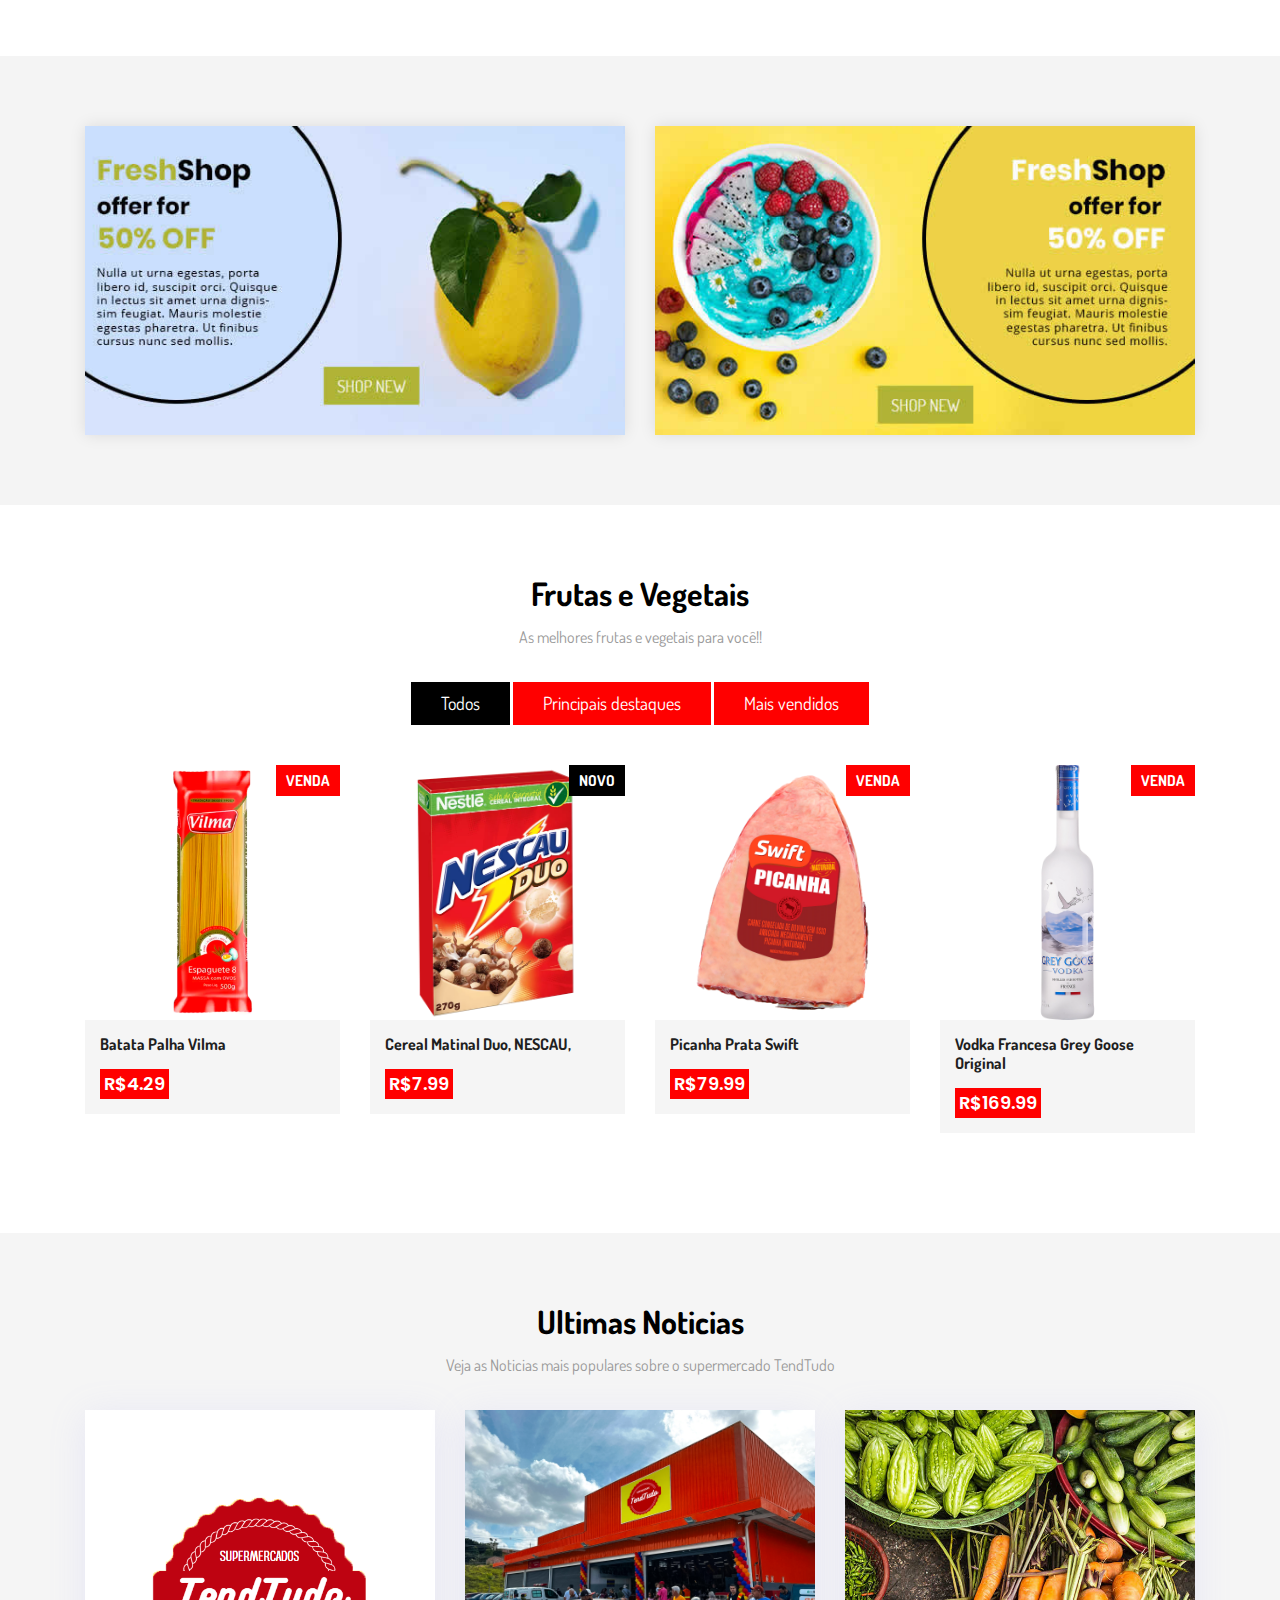
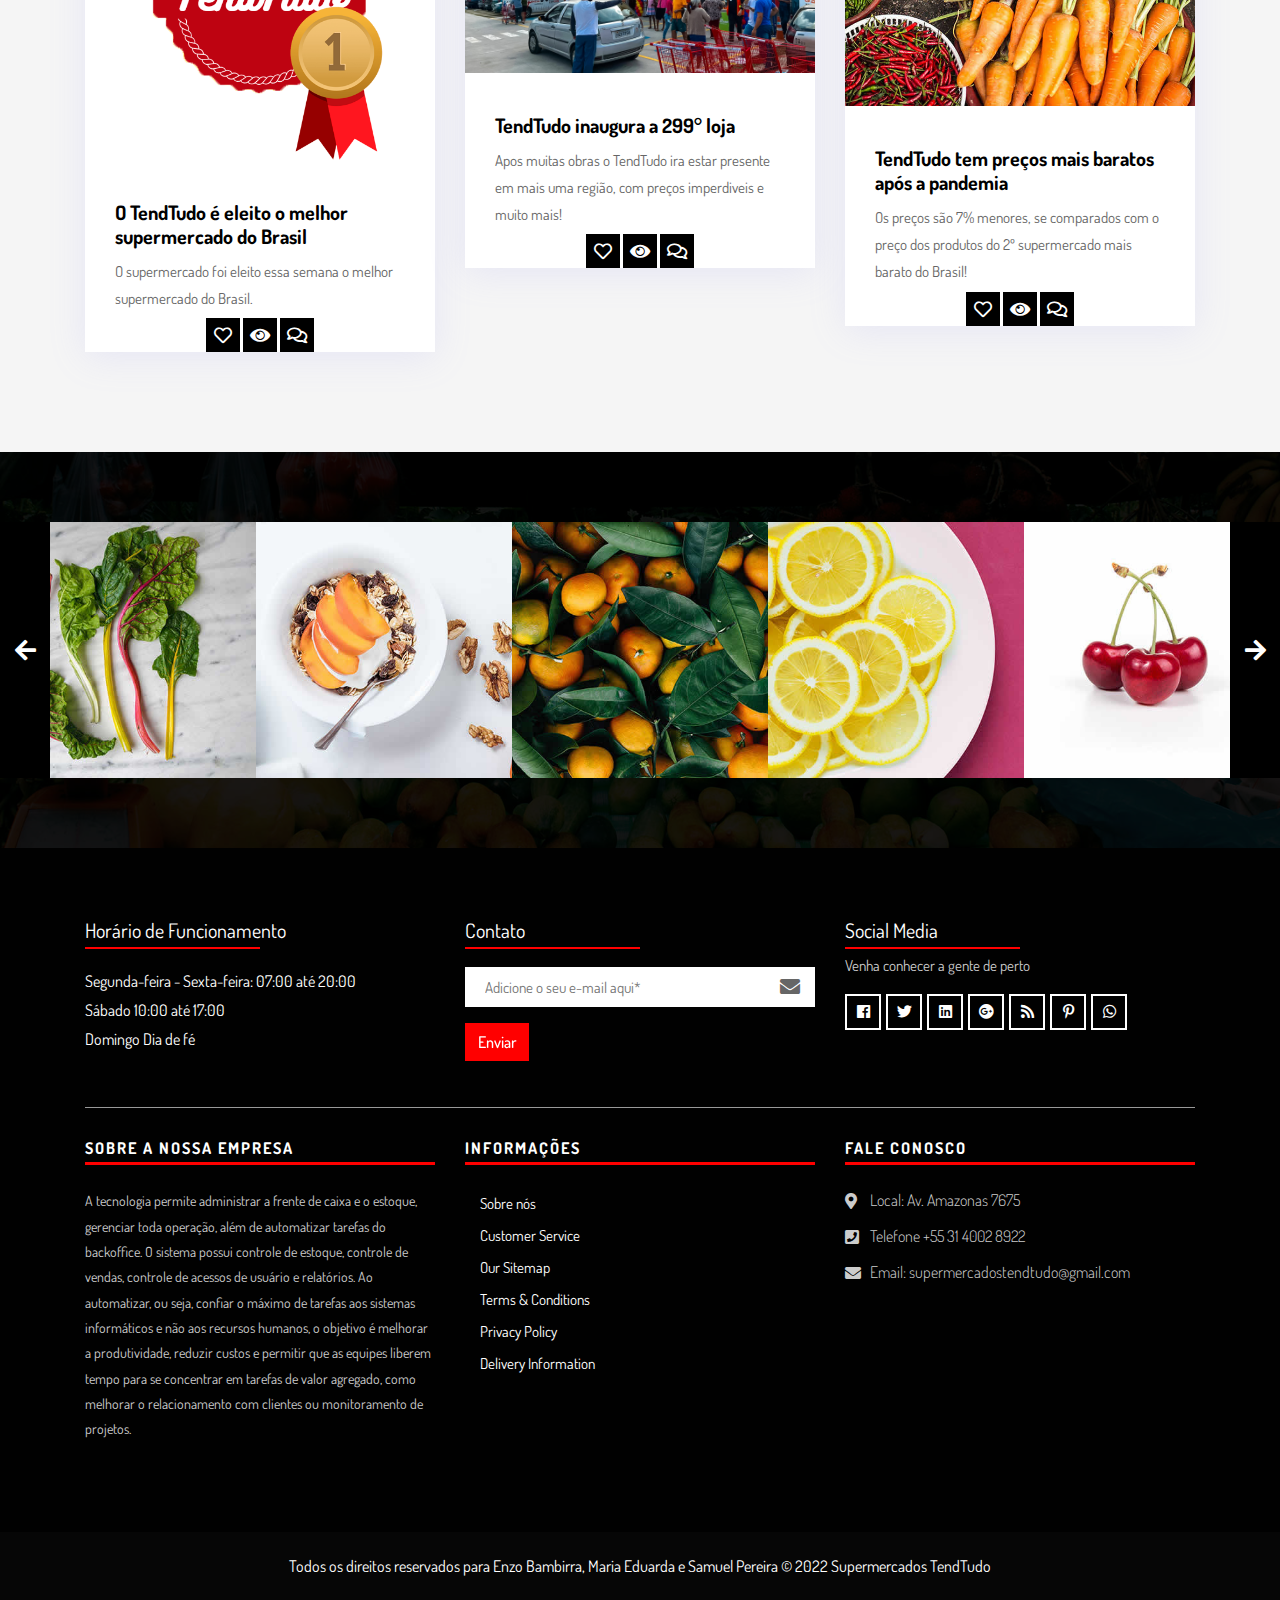
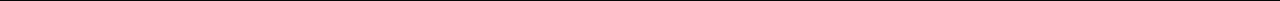
==== commit 65a77a02: "Correção de erros Web #23" ====
--- a/TendTudo/supermercado-view-web/src/main/webapp/WEB-INF/index.html
+++ b/TendTudo/supermercado-view-web/src/main/webapp/WEB-INF/index.html
@@ -10,13 +10,13 @@
     <meta name="viewport" content="width=device-width, initial-scale=1">
 
     <!-- Site Metas -->
-    <title>Freshshop - Ecommerce Bootstrap 4 HTML Template</title>
+    <title>Supermercados TendTudo</title>
     <meta name="keywords" content="">
     <meta name="description" content="">
     <meta name="author" content="">
 
     <!-- Site Icons -->
-    <link rel="shortcut icon" href="images/favicon.ico" type="image/x-icon">
+    <link rel="shortcut icon" href="images/tendtudo.png" >
     <link rel="apple-touch-icon" href="images/apple-touch-icon.png">
 
     <!-- Bootstrap CSS -->
@@ -110,8 +110,8 @@
                     <button class="navbar-toggler" type="button" data-toggle="collapse" data-target="#navbar-menu" aria-controls="navbars-rs-food" aria-expanded="false" aria-label="Toggle navigation">
                     <i class="fa fa-bars"></i>
                 </button>
-                    <a class="navbar-brand" href="index.html"><img src="images/logo.png" class="logo" alt=""></a>
-                </div>
+                <a class="navbar-brand" href="index.html"><img src="images/tendtudo.png" class="logo" alt="" style="width: 200px; margin-bottom: -30px; margin-top: -40px;"></a>
+            </div>
                 <!-- End Header Navigation -->
 
                 <!-- Collect the nav links, forms, and other content for toggling -->
@@ -250,19 +250,19 @@
                 <div class="col-lg-4 col-md-4 col-sm-12 col-xs-12">
                     <div class="shop-cat-box">
                         <img class="img-fluid" src="images/categories_img_01.jpg" alt="" />
-                        <a class="btn hvr-hover" href="#">Lorem ipsum dolor</a>
+                        <a class="btn hvr-hover" href="#"></a>
                     </div>
                 </div>
                 <div class="col-lg-4 col-md-4 col-sm-12 col-xs-12">
                     <div class="shop-cat-box">
                         <img class="img-fluid" src="images/categories_img_02.jpg" alt="" />
-                        <a class="btn hvr-hover" href="#">Lorem ipsum dolor</a>
+                        <a class="btn hvr-hover" href="#"></a>
                     </div>
                 </div>
                 <div class="col-lg-4 col-md-4 col-sm-12 col-xs-12">
                     <div class="shop-cat-box">
                         <img class="img-fluid" src="images/categories_img_03.jpg" alt="" />
-                        <a class="btn hvr-hover" href="#">Lorem ipsum dolor</a>
+                        <a class="btn hvr-hover" href="#"></a>
                     </div>
                 </div>
             </div>
@@ -294,7 +294,7 @@
                 <div class="col-lg-12">
                     <div class="title-all text-center">
                         <h1>Frutas e Vegetais</h1>
-                        <p>Lorem ipsum dolor sit amet, consectetur adipiscing elit. Sed sit amet lacus enim.</p>
+                        <p>As melhores frutas e vegetais para você!!</p>
                     </div>
                 </div>
             </div>
@@ -302,9 +302,9 @@
                 <div class="col-lg-12">
                     <div class="special-menu text-center">
                         <div class="button-group filter-button-group">
-                            <button class="active" data-filter="*">All</button>
-                            <button data-filter=".top-featured">Top featured</button>
-                            <button data-filter=".best-seller">Best seller</button>
+                            <button class="active" data-filter="*">Todos</button>
+                            <button data-filter=".top-featured">Principais destaques</button>
+                            <button data-filter=".best-seller">Mais vendidos</button>
                         </div>
                     </div>
                 </div>
@@ -315,9 +315,9 @@
                     <div class="products-single fix">
                         <div class="box-img-hover">
                             <div class="type-lb">
-                                <p class="sale">Sale</p>
-                            </div>
-                            <img src="images/img-pro-01.jpg" class="img-fluid" alt="Image">
+                                <p class="sale">Venda</p>
+                            </div>
+                            <img src="images/p2_vilma.png" class="img-fluid" alt="Image">
                             <div class="mask-icon">
                                 <ul>
                                     <li><a href="#" data-toggle="tooltip" data-placement="right" title="View"><i class="fas fa-eye"></i></a></li>
@@ -328,8 +328,8 @@
                             </div>
                         </div>
                         <div class="why-text">
-                            <h4>Lorem ipsum dolor sit amet</h4>
-                            <h5> $7.79</h5>
+                            <h4>Batata Palha Vilma</h4>
+                            <h5>R$4.29</h5>
                         </div>
                     </div>
                 </div>
@@ -338,9 +338,9 @@
                     <div class="products-single fix">
                         <div class="box-img-hover">
                             <div class="type-lb">
-                                <p class="new">New</p>
-                            </div>
-                            <img src="images/img-pro-02.jpg" class="img-fluid" alt="Image">
+                                <p class="new">Novo</p>
+                            </div>
+                            <img src="images/p5_nescau.png" class="img-fluid" alt="Image">
                             <div class="mask-icon">
                                 <ul>
                                     <li><a href="#" data-toggle="tooltip" data-placement="right" title="View"><i class="fas fa-eye"></i></a></li>
@@ -351,8 +351,8 @@
                             </div>
                         </div>
                         <div class="why-text">
-                            <h4>Lorem ipsum dolor sit amet</h4>
-                            <h5> $9.79</h5>
+                            <h4>Cereal Matinal Duo, NESCAU,</h4>
+                            <h5> R$7.99</h5>
                         </div>
                     </div>
                 </div>
@@ -361,9 +361,9 @@
                     <div class="products-single fix">
                         <div class="box-img-hover">
                             <div class="type-lb">
-                                <p class="sale">Sale</p>
-                            </div>
-                            <img src="images/img-pro-03.jpg" class="img-fluid" alt="Image">
+                                <p class="sale">Venda</p>
+                            </div>
+                            <img src="images/p6_picanha.png" class="img-fluid" alt="Image">
                             <div class="mask-icon">
                                 <ul>
                                     <li><a href="#" data-toggle="tooltip" data-placement="right" title="View"><i class="fas fa-eye"></i></a></li>
@@ -374,8 +374,8 @@
                             </div>
                         </div>
                         <div class="why-text">
-                            <h4>Lorem ipsum dolor sit amet</h4>
-                            <h5> $10.79</h5>
+                            <h4>Picanha Prata Swift</h4>
+                            <h5> R$79.99</h5>
                         </div>
                     </div>
                 </div>
@@ -384,9 +384,9 @@
                     <div class="products-single fix">
                         <div class="box-img-hover">
                             <div class="type-lb">
-                                <p class="sale">Sale</p>
-                            </div>
-                            <img src="images/img-pro-04.jpg" class="img-fluid" alt="Image">
+                                <p class="sale">Venda</p>
+                            </div>
+                            <img src="images/p4_vodka.png" class="img-fluid" alt="Image">
                             <div class="mask-icon">
                                 <ul>
                                     <li><a href="#" data-toggle="tooltip" data-placement="right" title="View"><i class="fas fa-eye"></i></a></li>
@@ -397,8 +397,8 @@
                             </div>
                         </div>
                         <div class="why-text">
-                            <h4>Lorem ipsum dolor sit amet</h4>
-                            <h5> $15.79</h5>
+                            <h4>Vodka Francesa Grey Goose Original</h4>
+                            <h5>R$169.99</h5>
                         </div>
                     </div>
                 </div>
@@ -413,8 +413,8 @@
             <div class="row">
                 <div class="col-lg-12">
                     <div class="title-all text-center">
-                        <h1>latest blog</h1>
-                        <p>Lorem ipsum dolor sit amet, consectetur adipiscing elit. Sed sit amet lacus enim.</p>
+                        <h1>Ultimas Noticias</h1>
+                        <p>Veja as Noticias mais populares sobre o supermercado TendTudo</p>
                     </div>
                 </div>
             </div>
@@ -422,12 +422,12 @@
                 <div class="col-md-6 col-lg-4 col-xl-4">
                     <div class="blog-box">
                         <div class="blog-img">
-                            <img class="img-fluid" src="images/blog-img.jpg" alt="" />
+                            <img class="img-fluid" src="images/tendtudotop1.png" alt="" />
                         </div>
                         <div class="blog-content">
                             <div class="title-blog">
-                                <h3>Fusce in augue non nisi fringilla</h3>
-                                <p>Nulla ut urna egestas, porta libero id, suscipit orci. Quisque in lectus sit amet urna dignissim feugiat. Mauris molestie egestas pharetra. Ut finibus cursus nunc sed mollis. Praesent laoreet lacinia elit id lobortis.</p>
+                                <h3>O TendTudo é eleito o melhor supermercado do Brasil</h3>
+                                <p>O supermercado foi eleito essa semana o melhor supermercado do Brasil.</p>
                             </div>
                             <ul class="option-blog">
                                 <li><a href="#"><i class="far fa-heart"></i></a></li>
@@ -440,12 +440,14 @@
                 <div class="col-md-6 col-lg-4 col-xl-4">
                     <div class="blog-box">
                         <div class="blog-img">
-                            <img class="img-fluid" src="images/blog-img-01.jpg" alt="" />
+                            <img class="img-fluid" src="images/TendTudo.jpg" alt="" />
                         </div>
                         <div class="blog-content">
                             <div class="title-blog">
-                                <h3>Fusce in augue non nisi fringilla</h3>
-                                <p>Nulla ut urna egestas, porta libero id, suscipit orci. Quisque in lectus sit amet urna dignissim feugiat. Mauris molestie egestas pharetra. Ut finibus cursus nunc sed mollis. Praesent laoreet lacinia elit id lobortis.</p>
+                                <h3>TendTudo inaugura a 299° loja</h3>
+                                <p>Apos muitas obras o TendTudo ira estar presente em mais uma região, com preços imperdiveis e muito mais!
+                                    
+                                </p>
                             </div>
                             <ul class="option-blog">
                                 <li><a href="#"><i class="far fa-heart"></i></a></li>
@@ -462,8 +464,8 @@
                         </div>
                         <div class="blog-content">
                             <div class="title-blog">
-                                <h3>Fusce in augue non nisi fringilla</h3>
-                                <p>Nulla ut urna egestas, porta libero id, suscipit orci. Quisque in lectus sit amet urna dignissim feugiat. Mauris molestie egestas pharetra. Ut finibus cursus nunc sed mollis. Praesent laoreet lacinia elit id lobortis.</p>
+                                <h3>TendTudo tem preços mais baratos após a pandemia</h3>
+                                <p>Os preços são 7% menores, se comparados com o preço dos produtos do 2º supermercado mais barato do Brasil!</p>
                             </div>
                             <ul class="option-blog">
                                 <li><a href="#"><i class="far fa-heart"></i></a></li>
@@ -582,13 +584,13 @@
 					</div>
 					<div class="col-lg-4 col-md-12 col-sm-12">
 						<div class="footer-top-box">
-							<h3>Newsletter</h3>
+							<h3>Contato</h3>
 							<form class="newsletter-box">
 								<div class="form-group">
-									<input class="" type="email" name="Email" placeholder="Email Address*" />
+									<input class="" type="email" name="Email" placeholder="Adicione o seu e-mail aqui*" />
 									<i class="fa fa-envelope"></i>
 								</div>
-								<button class="btn hvr-hover" type="submit">Submit</button>
+								<button class="btn hvr-hover" type="Enviar">Enviar</button>
 							</form>
 						</div>
 					</div>
@@ -613,8 +615,9 @@
                     <div class="col-lg-4 col-md-12 col-sm-12">
                         <div class="footer-widget">
                             <h4>Sobre a nossa empresa </h4>
-                            <p>Lorem ipsum dolor sit amet, consectetur adipiscing elit, sed do eiusmod tempor incididunt ut labore et dolore magna aliqua. Ut enim ad minim veniam, quis nostrud exercitation ullamco laboris nisi ut aliquip ex ea commodo consequat.</p> 
-							<p>Lorem ipsum dolor sit amet, consectetur adipiscing elit, sed do eiusmod tempor incididunt ut labore et dolore magna aliqua. </p> 							
+                            <p>A tecnologia permite administrar a frente de caixa e o estoque, gerenciar toda operação, além de automatizar tarefas do backoffice. O sistema possui controle de estoque, controle de vendas, controle de acessos de usuário e relatórios.
+
+                                Ao automatizar, ou seja, confiar o máximo de tarefas aos sistemas informáticos e não aos recursos humanos, o objetivo é melhorar a produtividade, reduzir custos e permitir que as equipes liberem tempo para se concentrar em tarefas de valor agregado, como melhorar o relacionamento com clientes ou monitoramento de projetos.</p> 
                         </div>
                     </div>
                     <div class="col-lg-4 col-md-12 col-sm-12">
--- a/TendTudo/supermercado-view-web/src/main/webapp/WEB-INF/css/style.css
+++ b/TendTudo/supermercado-view-web/src/main/webapp/WEB-INF/css/style.css
@@ -925,6 +925,7 @@
      margin: 0 auto;
      text-align: center;
      display: block;
+     max-height: 255px;
 }
  .type-lb{
      position: absolute;
